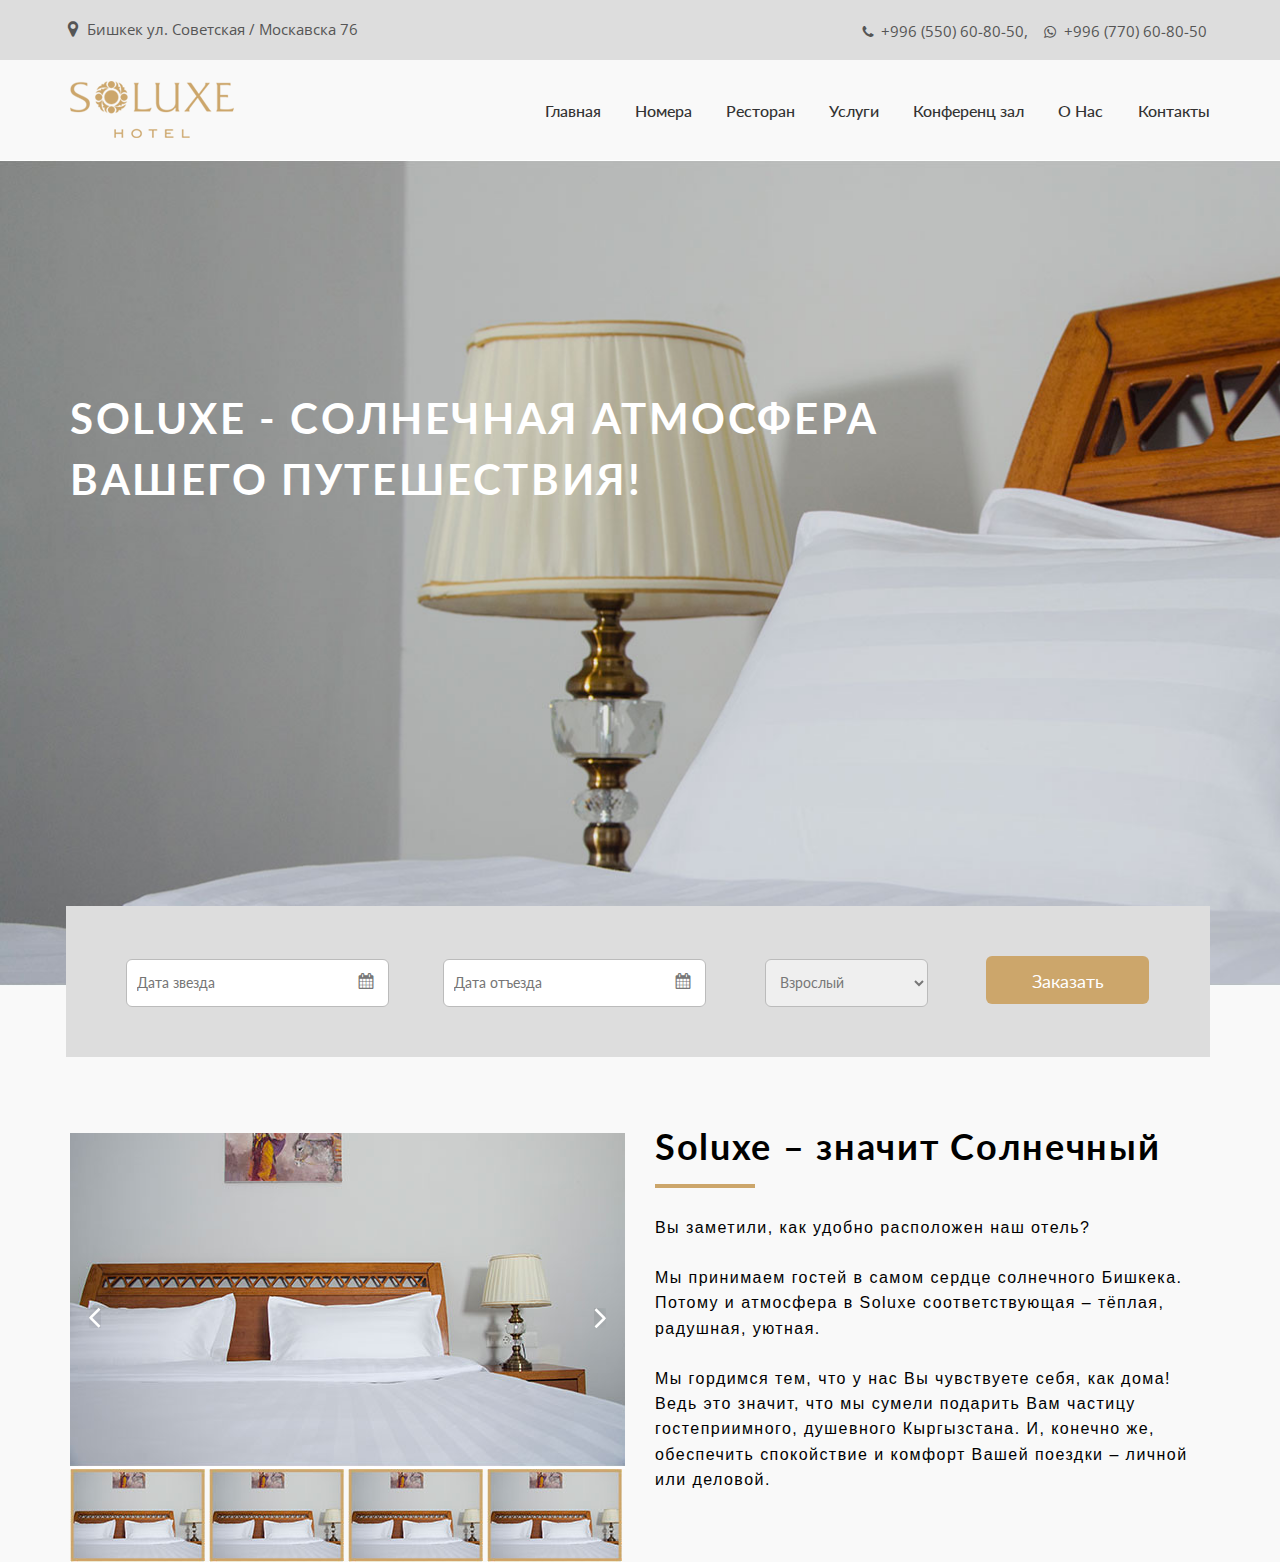
==== index.html @ 7430b67f "Soluxe middle" ====
<!DOCTYPE html>
<html lang="en">
<head>
	<meta charset="UTF-8">
	<meta name="viewport" content="width=device-width, initial-scale=1.0">
	<title>Soluxe</title>
	<link rel="stylesheet" href="fonts/icons/icons.css">
	<link href="https://fonts.googleapis.com/css?family=Droid+Serif|Lato:400,700|Open+Sans&amp;subset=cyrillic,cyrillic-ext" rel="stylesheet">
	<link rel="stylesheet" href="vendor/slick/slick.css">
	<link rel="stylesheet" href="css/main.css">
</head>
<body>

	<div class="first-header">
		<div class="container clearfix">
			<span class="map">Бишкек ул. Советская / Москавска 76</span>
			<span class="call">+996 (770) 60-80-50</span>
			<span class="whats"> +996 (550) 60-80-50,</span>
		</div>
	</div>
	<div class="main-header">
		<div class="container clearfix">
			<a href="#" class="logo"><img width="164" height="57" src="img/logo.png" alt=""></a>
			<div class="hambur" id="hambur"><span class="hambur__line"></span></div>
			<nav class="menu">
				<ul class="menu__nav">
					<li class="menu__point">
						<a href="#" class="menu__link">Главная</a>
					</li>
					<li class="menu__point">
						<a href="#" class="menu__link">Номера</a>
					</li>
					<li class="menu__point">
						<a href="#" class="menu__link">Ресторан</a>
					</li>
					<li class="menu__point">
						<a href="#" class="menu__link">Услуги</a>
					</li>
					<li class="menu__point">
						<a href="#" class="menu__link">Конференц зал</a>
					</li>
					<li class="menu__point">
						<a href="#" class="menu__link">О Нас</a>
					</li>
					<li class="menu__point">
						<a href="#" class="menu__link">Контакты</a>
					</li>
				</ul>
			</nav>
		</div>
	</div>
	<div class="promo-block">
		<div class="container">		
			<h3 class="promo__title">SOLUXE - cолнечная атмосфера <br>
				Вашего путешествия!</h3>
		</div>
	</div>
	<div class="container">

		<div class="forms-block">
			<form action="">
				<div class="form-row">
					<input type="data" placeholder="Дата звезда">
				</div>
				<div class="form-row">
					<input type="data" placeholder="Дата отъезда">
				</div>

					<select id="">
						<option>Взрослый</option>
						<option>Детский</option>
					</select>
					<button>Заказать</button>
			</form>
		</div>

		<div class="soluxe">
			<div class="soluxe-slide">
				<div class="slider-for">
					<div class="slider-for__item"><img src="upload/slider-photo.jpg" width="555" height="336" alt=""></div>
					<div class="slider-for__item"><img src="upload/slider-photo.jpg" width="555" height="336" alt=""></div>
					<div class="slider-for__item"><img src="upload/slider-photo.jpg" width="555" height="336" alt=""></div>
					<div class="slider-for__item"><img src="upload/slider-photo.jpg" width="555" height="336" alt=""></div>
				</div>
				<div class="slider-nav">
					<div class="slider-for__item item-nav"><img src="upload/slider-mini-photo.jpg" width="135" height="93" alt=""></div>
					<div class="slider-for__item item-nav"><img src="upload/slider-mini-photo.jpg" width="135" height="93" alt=""></div>
					<div class="slider-for__item item-nav"><img src="upload/slider-mini-photo.jpg" width="135" height="93" alt=""></div>
					<div class="slider-for__item item-nav"><img src="upload/slider-mini-photo.jpg" width="135" height="93" alt=""></div>
				</div>
			</div>
			<div class="soluxe-info">
				<h2 class="info-title">Soluxe – значит Солнечный</h2>
				<p class="info-txt">Вы заметили, как удобно расположен наш отель?</p>
				<p class="info-txt">Мы принимаем гостей в самом сердце солнечного Бишкека. Потому и атмосфера в Soluxe соответствующая – тёплая, радушная, уютная. </p>
				<p class="info-txt">Мы гордимся тем, что у нас Вы чувствуете себя, как дома! Ведь это значит, что мы сумели подарить Вам частицу гостеприимного, душевного Кыргызстана. И, конечно же, обеспечить спокойствие и комфорт Вашей поездки – личной или деловой.</p>
			</div>
		</div>
	</div>


<script src="vendor/jQuery/jquery.min.js"></script>
<script src="vendor/slick/slick.min.js"></script>
<script src="js/core.js"></script>


</body>
</html>
---- fonts/icons/icons.css ----
@charset "UTF-8";

@font-face {
  font-family: "untitled-font-2";
  src:url("untitled-font-2.eot");
  src:url("untitled-font-2.eot?#iefix") format("embedded-opentype"),
    url("untitled-font-2.woff") format("woff"),
    url("untitled-font-2.ttf") format("truetype"),
    url("untitled-font-2.svg#untitled-font-2") format("svg");
  font-weight: normal;
  font-style: normal;

}

[data-icon]:before {
  font-family: "untitled-font-2" !important;
  content: attr(data-icon);
  font-style: normal !important;
  font-weight: normal !important;
  font-variant: normal !important;
  text-transform: none !important;
  speak: none;
  line-height: 1;
  -webkit-font-smoothing: antialiased;
  -moz-osx-font-smoothing: grayscale;
}

[class^="icon-"]:before,
[class*=" icon-"]:before {
  font-family: "untitled-font-2" !important;
  font-style: normal !important;
  font-weight: normal !important;
  font-variant: normal !important;
  text-transform: none !important;
  speak: none;
  line-height: 1;
  -webkit-font-smoothing: antialiased;
  -moz-osx-font-smoothing: grayscale;
}

.icon-whatsapp:before {
  content: "\61";
}
.icon-phone:before {
  content: "\62";
}
.icon-calendar:before {
  content: "\63";
}
.icon-map-marker:before {
  content: "\64";
}
.icon-tripadvisor:before {
  content: "\65";
}
.icon-facebook:before {
  content: "\66";
}
.icon-twitter:before {
  content: "\67";
}
.icon-instagram:before {
  content: "\68";
}
---- css/main.css ----
html, body, div, span, object, iframe, img, strong, b, u, i, table, tbody, tfoot, thead, td, th, tr form, label, legend, header, footer, article, section, aside { margin: 0; padding: 0; border: 0; vertical-align: baseline; background: transparent; }

article, aside, details, figcaption, figure, footer, header, hgroup, menu, nav, section { display: block; }

input:focus, select:focus, textarea:focus, button:focus { outline: none; }

html, body { width: 100%; height: 100%; }

.clear { clear: both; font-size: 0; }

.clearfix::after { clear: both; content: ""; display: table; }

button { cursor: pointer; }

input[type="button"], input[type="submit"] { cursor: pointer; }

table { border-collapse: collapse; border-spacing: 0; }

input, select, textarea, button { font-family: arial, helvetica, sans-serif; font-weight: 400; color: #000; }

* { -webkit-box-sizing: border-box; box-sizing: border-box; }

body { font-family: 'Lato', sans-serif; color: #000; background: #f9f9f9; font-size: 14px; line-height: 1.3; min-width: 320px; }

.container { min-width: 320px; max-width: 1170px; -webkit-box-sizing: border-box; box-sizing: border-box; padding: 0 15px; margin: 0 auto; }

@media screen and (max-width: 1050px) { .container { padding: 0 5px; } }

.first-header { background: #ddd; color: #555; }

.first-header span { display: inline-block; position: relative; margin: 0; }

@media screen and (max-width: 650px) { .first-header span { width: 100%; text-align: center !important; float: none; padding: 8px 0 !important; } }

.first-header .map { margin: 0; padding: 20px 0 20px 17px; font-family: 'Open Sans', sans-serif; text-align: left; font-size: 15px; }

.first-header .map::after { content: "\64"; font-family: "untitled-font-2"; position: absolute; top: 18px; left: -6px; font-size: 18px; }

@media screen and (max-width: 650px) { .first-header .map::after { top: 5px; left: 20%; } }

@media screen and (max-width: 450px) { .first-header .map::after { left: 0%; } }

.first-header .call { float: right; font-family: 'Open Sans', sans-serif; font-size: 15px; padding: 22px 3px 17px 0; }

.first-header .call::after { content: "\61"; font-family: "untitled-font-2"; position: absolute; top: 23px; left: -21px; font-size: 14px; }

@media screen and (max-width: 650px) { .first-header .call::after { top: 8px; left: 34%; } }

@media screen and (max-width: 450px) { .first-header .call::after { left: 22%; } }

.first-header .whats { float: right; font-family: 'Open Sans', sans-serif; font-size: 15px; padding: 22px 36px 17px 0px; }

.first-header .whats::after { content: "\62"; font-family: "untitled-font-2"; position: absolute; top: 23px; left: -20px; font-size: 14px; }

@media screen and (max-width: 650px) { .first-header .whats::after { top: 8px; left: 34%; } }

@media screen and (max-width: 450px) { .first-header .whats::after { left: 22%; } }

.logo { padding: 21px 0 18px; display: inline-block; }

.hambur { width: 35px; height: 35px; cursor: pointer; float: right; display: none; border: 2px solid #cca66b; margin: 33px; text-align: center; line-height: 25px; -webkit-border-radius: 3px; border-radius: 3px; }

@media screen and (max-width: 860px) { .hambur { display: block; } }

.hambur__line { background: #cca66b; display: inline-block; height: 2px; width: 25px; position: relative; }

.hambur__line::after, .hambur__line::before { content: ""; width: 100%; left: 0; background: #cca66b; height: 2px; position: absolute; }

.hambur__line::after { top: -6px; }

.hambur__line::before { top: 6px; }

.menu { float: right; }

@media screen and (max-width: 860px) { .menu { display: none; text-align: center; } }

.menu__nav { padding: 0; margin: 0; list-style: none; }

@media screen and (max-width: 860px) { .menu__nav { text-align: center; } }

.menu__point { display: inline-block; padding: 41px 16px 35px 14px; }

@media screen and (max-width: 860px) { .menu__point { padding: 12px 10px; } }

.menu__point:last-child { padding: 41px 0 35px 15px; }

@media screen and (max-width: 860px) { .menu__point:last-child { padding: 12px 10px; } }

.menu__link { text-decoration: none; font-size: 16px; display: inline-block; font-weight: 500; color: #333; padding-bottom: 1px; border-bottom: 2px solid transparent; -webkit-transition: all  .3s ease-in; -o-transition: all  .3s ease-in; transition: all  .3s ease-in; }

@media screen and (max-width: 650px) { .menu__link { font-size: 12px; } }

.menu__link:hover { color: #cca66b; border-bottom: 2px solid #cca66b; }

.promo-block { background: url("../upload/promo-bc.jpg") 0 0 no-repeat; -webkit-background-size: cover; background-size: cover; }

.promo__title { text-align: left; font-size: 42px; color: #FFF; font-weight: 700; font-family: 'Lato', sans-serif; text-transform: uppercase; margin: 0; padding: 228px 0 476px; letter-spacing: 2.6px; line-height: 1.46; }

@media screen and (max-width: 860px) { .promo__title { padding: 100px 0 200px; font-size: 36px; } }

@media screen and (max-width: 650px) { .promo__title { padding: 50px 0 100px; font-size: 24px; } }

.forms-block { background: #ddd; -webkit-box-sizing: border-box; box-sizing: border-box; padding: 35px; margin: -80px 0 0 -4px; }

@media screen and (max-width: 650px) { .forms-block { text-align: center; padding: 15px; margin: 10px 0 0 0; } }

.forms-block input { width: 263px; height: 48px; border: 1px solid #bbb; -webkit-border-radius: 6px; border-radius: 6px; margin: 15px 25px; -webkit-box-sizing: border-box; box-sizing: border-box; padding: 5px 10px; font-family: 'Lato', sans-serif; font-size: 14px; }

.forms-block select { width: 163px; height: 48px; color: #777; -webkit-border-radius: 6px; border-radius: 6px; border: 1px solid #bbb; font-family: 'Lato', sans-serif; font-size: 14px; margin: 15px 34px 15px 30px; -webkit-box-sizing: border-box; box-sizing: border-box; padding: 5px 10px; }

@media screen and (max-width: 650px) { .forms-block select { width: 261px; } }

.forms-block button { font-size: 18px; font-family: 'Lato', sans-serif; color: #FFF; background: #cca66b; display: inline-block; width: 163px; height: 48px; line-height: 48px; text-align: center; border: none; margin: 15px 20px; -webkit-border-radius: 6px; border-radius: 6px; }

@media screen and (max-width: 650px) { .forms-block button { display: inline-block; width: 263px; } }

.forms-block .form-row { display: inline-block; position: relative; }

.forms-block .form-row::after { content: "\63"; position: absolute; top: 35%; right: 40px; font-family: "untitled-font-2"; font-size: 16px; color: #777; }

.soluxe { display: -webkit-box; display: -webkit-flex; display: -ms-flexbox; display: flex; -webkit-justify-content: space-between; -webkit-box-pack: justify; -ms-flex-pack: justify; justify-content: space-between; -webkit-flex-wrap: wrap; -ms-flex-wrap: wrap; flex-wrap: wrap; margin: 76px 0 0 0; }

@media screen and (max-width: 1050px) { .soluxe { -webkit-justify-content: space-around; -ms-flex-pack: distribute; justify-content: space-around; } }

.soluxe-slide { width: 555px; }

@media screen and (max-width: 650px) { .soluxe-slide { width: 100%; } }

.soluxe-info { width: 555px; }

@media screen and (max-width: 650px) { .soluxe-info { width: 100%; } }

@media screen and (max-width: 1050px) { .soluxe-info { margin: 25px 0 0; } }

.soluxe-info .info-title { margin: 0; font-family: 'Lato', sans-serif; font-size: 36px; line-height: 27px; position: relative; letter-spacing: 1.7px; margin: 0 0 55px; }

.soluxe-info .info-title::after { content: ""; position: absolute; width: 100px; height: 4px; background: #cca66b; bottom: -28px; left: 0; }

.soluxe-info .info-txt { font-family: 'Opan Sans', sans-serif; font-size: 16px; margin: 25px 0 25px; line-height: 1.58; letter-spacing: 1.45px; }

.item-nav { margin: 0 2px; }

.slick-slide { outline: none; position: relative; }

.slick-arrow { position: absolute; width: 50px; height: 50%; font-size: 0; background: transparent; border: none; z-index: 100; top: 30%; }

.slick-arrow::after { content: ""; width: 100%; height: 100%; position: absolute; z-index: 101; left: 0; top: 0; }

.slick-prev::after { background: url("../img/arrow.png") 50% 50% no-repeat; }

.slick-next::after { background: url("../img/arrow.png") 50% 50% no-repeat; -webkit-transform: rotate(180deg); -ms-transform: rotate(180deg); transform: rotate(180deg); }

.slick-next { right: 0px; }

.slick-prev { left: 0px; }
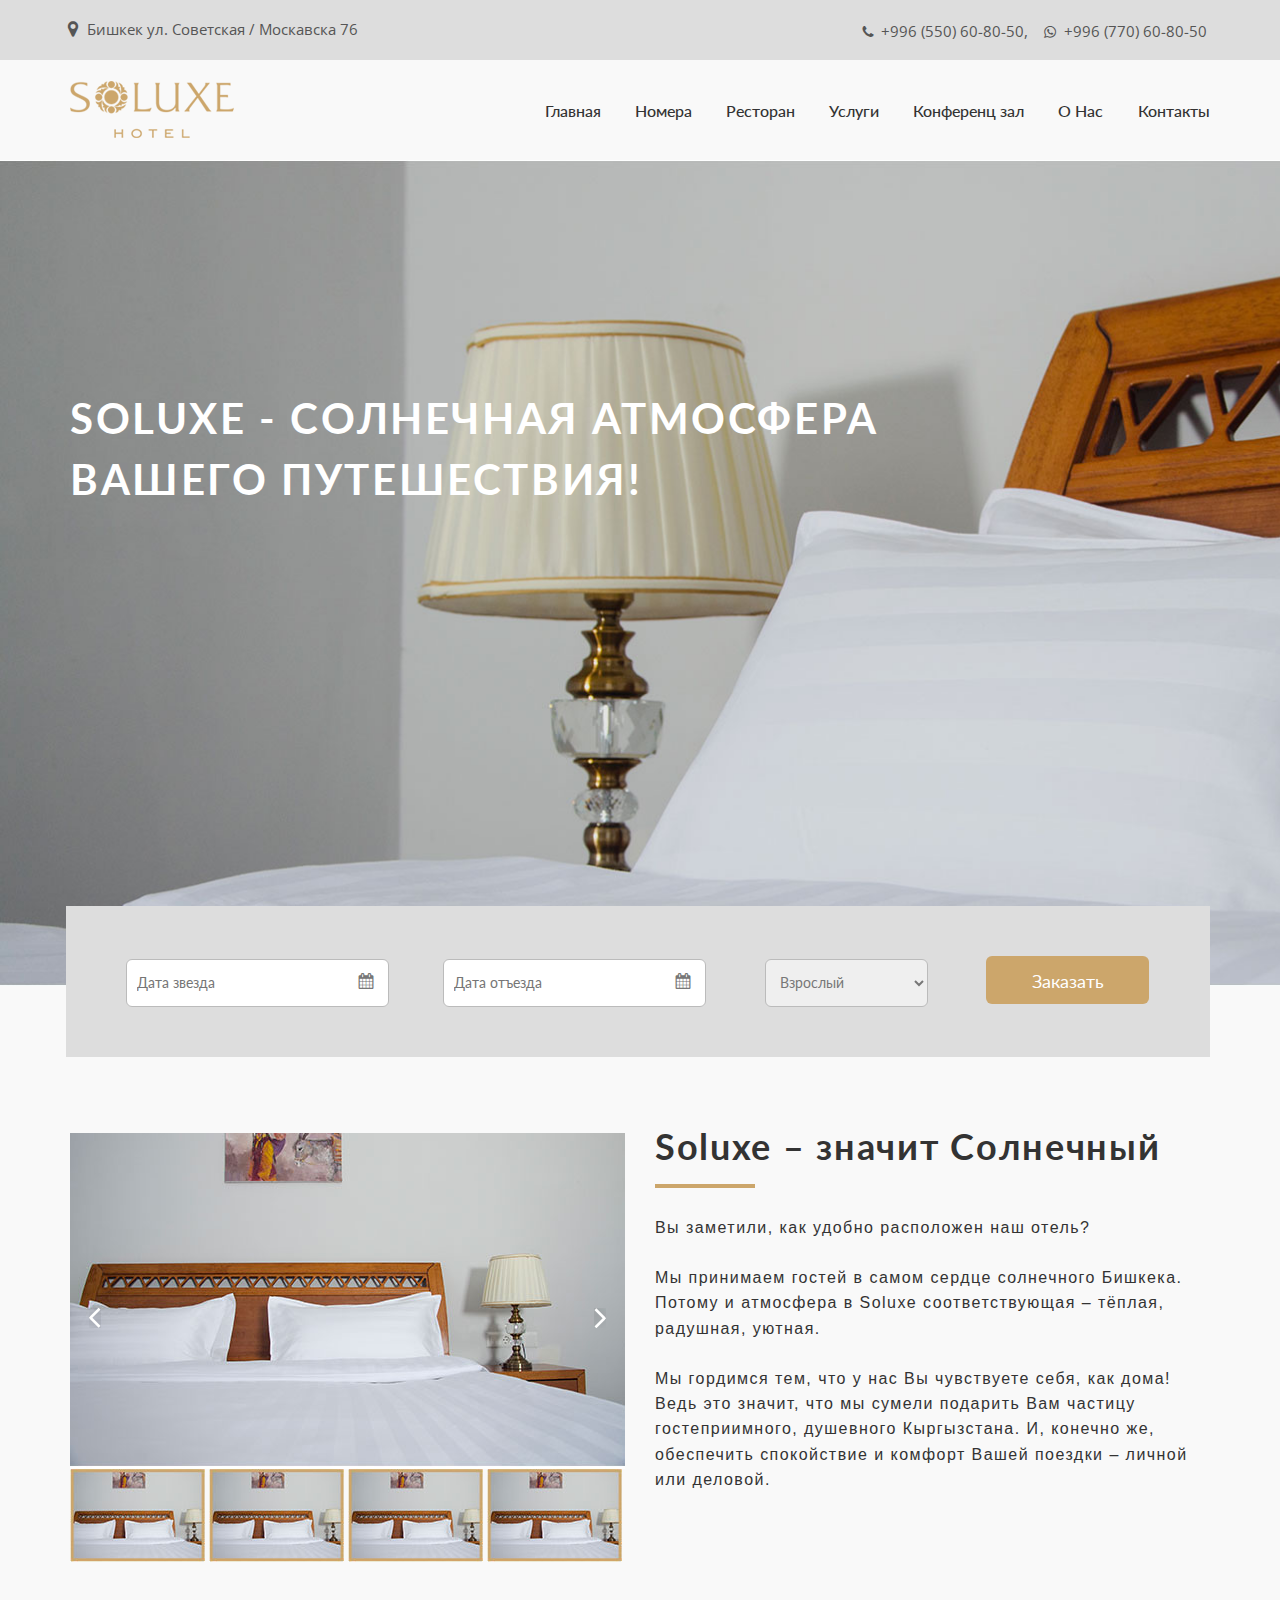
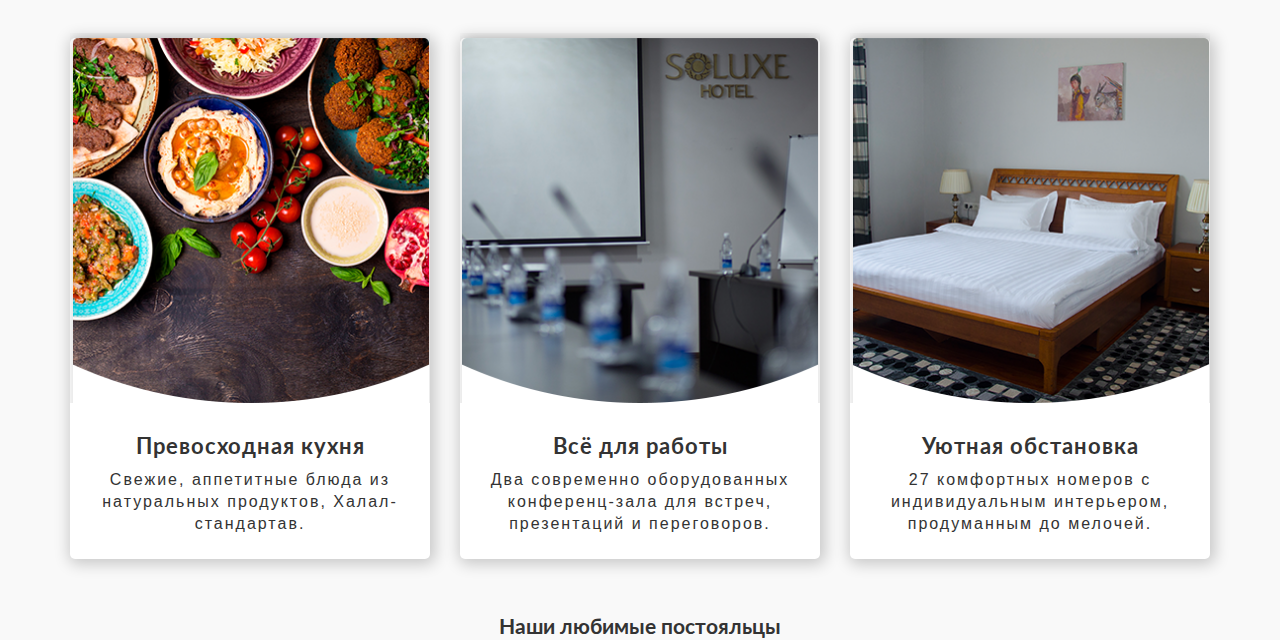
==== commit 09f7fc62: "Second commit" ====
--- a/index.html
+++ b/index.html
@@ -96,6 +96,34 @@
 				<p class="info-txt">Мы гордимся тем, что у нас Вы чувствуете себя, как дома! Ведь это значит, что мы сумели подарить Вам частицу гостеприимного, душевного Кыргызстана. И, конечно же, обеспечить спокойствие и комфорт Вашей поездки – личной или деловой.</p>
 			</div>
 		</div>
+
+		<div class="service">
+			<div class="service__item">
+				<img src="upload/service-1-photo.png" width="360" height="370" alt="">
+				<h4 class="service__title">Превосходная кухня</h4>
+				<p class="service__txt">Свежие, аппетитные блюда из 
+					натуральных продуктов, 
+					Халал-стандартав.</p>
+			</div>
+			<div class="service__item">
+				<img src="upload/service-2-photo.png" width="360" height="370" alt="">
+				<h4 class="service__title">Всё для работы</h4>
+				<p class="service__txt">Два современно оборудованных 
+					конференц-зала для встреч, 
+					презентаций и переговоров.</p>
+			</div>
+			<div class="service__item">
+				<img src="upload/service-3-photo.png" width="360" height="370" alt="">
+				<h4 class="service__title">Уютная обстановка</h4>
+				<p class="service__txt">27 комфортных номеров с 
+					индивидуальным интерьером, 
+					продуманным до мелочей.</p>
+			</div>
+		</div>
+
+		<div class="slider-block">
+			<h2 class="slider-title">Наши любимые постояльцы</h2>
+		</div>
 	</div>
 
 
--- a/css/main.css
+++ b/css/main.css
@@ -20,11 +20,11 @@
 
 * { -webkit-box-sizing: border-box; box-sizing: border-box; }
 
-body { font-family: 'Lato', sans-serif; color: #000; background: #f9f9f9; font-size: 14px; line-height: 1.3; min-width: 320px; }
+body { font-family: 'Lato', sans-serif; color: #333; background: #f9f9f9; font-size: 14px; line-height: 1.3; min-width: 320px; }
 
 .container { min-width: 320px; max-width: 1170px; -webkit-box-sizing: border-box; box-sizing: border-box; padding: 0 15px; margin: 0 auto; }
 
-@media screen and (max-width: 1050px) { .container { padding: 0 5px; } }
+@media screen and (max-width: 1150px) { .container { padding: 0 5px; } }
 
 .first-header { background: #ddd; color: #555; }
 
@@ -120,7 +120,7 @@
 
 .soluxe { display: -webkit-box; display: -webkit-flex; display: -ms-flexbox; display: flex; -webkit-justify-content: space-between; -webkit-box-pack: justify; -ms-flex-pack: justify; justify-content: space-between; -webkit-flex-wrap: wrap; -ms-flex-wrap: wrap; flex-wrap: wrap; margin: 76px 0 0 0; }
 
-@media screen and (max-width: 1050px) { .soluxe { -webkit-justify-content: space-around; -ms-flex-pack: distribute; justify-content: space-around; } }
+@media screen and (max-width: 1150px) { .soluxe { -webkit-justify-content: space-around; -ms-flex-pack: distribute; justify-content: space-around; } }
 
 .soluxe-slide { width: 555px; }
 
@@ -130,13 +130,17 @@
 
 @media screen and (max-width: 650px) { .soluxe-info { width: 100%; } }
 
-@media screen and (max-width: 1050px) { .soluxe-info { margin: 25px 0 0; } }
+@media screen and (max-width: 1150px) { .soluxe-info { margin: 25px 0 0; } }
 
 .soluxe-info .info-title { margin: 0; font-family: 'Lato', sans-serif; font-size: 36px; line-height: 27px; position: relative; letter-spacing: 1.7px; margin: 0 0 55px; }
 
 .soluxe-info .info-title::after { content: ""; position: absolute; width: 100px; height: 4px; background: #cca66b; bottom: -28px; left: 0; }
 
 .soluxe-info .info-txt { font-family: 'Opan Sans', sans-serif; font-size: 16px; margin: 25px 0 25px; line-height: 1.58; letter-spacing: 1.45px; }
+
+@media screen and (max-width: 860px) { .soluxe-info .info-txt { font-size: 14px; } }
+
+@media screen and (max-width: 650px) { .soluxe-info .info-txt { font-size: 12px; margin: 10px 0; } }
 
 .item-nav { margin: 0 2px; }
 
@@ -153,3 +157,17 @@
 .slick-next { right: 0px; }
 
 .slick-prev { left: 0px; }
+
+.service { margin: 40px 0 0; display: -webkit-box; display: -webkit-flex; display: -ms-flexbox; display: flex; -webkit-justify-content: space-between; -webkit-box-pack: justify; -ms-flex-pack: justify; justify-content: space-between; -webkit-flex-wrap: wrap; -ms-flex-wrap: wrap; flex-wrap: wrap; }
+
+@media screen and (max-width: 1150px) { .service { -webkit-justify-content: space-around; -ms-flex-pack: distribute; justify-content: space-around; } }
+
+.service__item { margin: 36px 0; max-width: 360px; min-width: 270px; background: #FFF; text-align: center; -webkit-box-shadow: 2px 2px 15px 3px rgba(0, 0, 0, 0.2); box-shadow: 2px 2px 15px 3px rgba(0, 0, 0, 0.2); -webkit-border-radius: 5px; border-radius: 5px; }
+
+.service__item img { display: block; width: 100%; margin: -5px 0 0 0; padding: 0; }
+
+.service__title { font-family: 'Lato', sans-serif; font-size: 22px; line-height: 1; letter-spacing: 1px; margin: 0; padding: 32px 0 0px; }
+
+.service__txt { font-family: 'Opan Sans', sans-serif; line-height: 22px; margin: 0; padding: 12px 0 24px; letter-spacing: 2px; font-size: 16px; }
+
+.slider-block { text-align: center; }
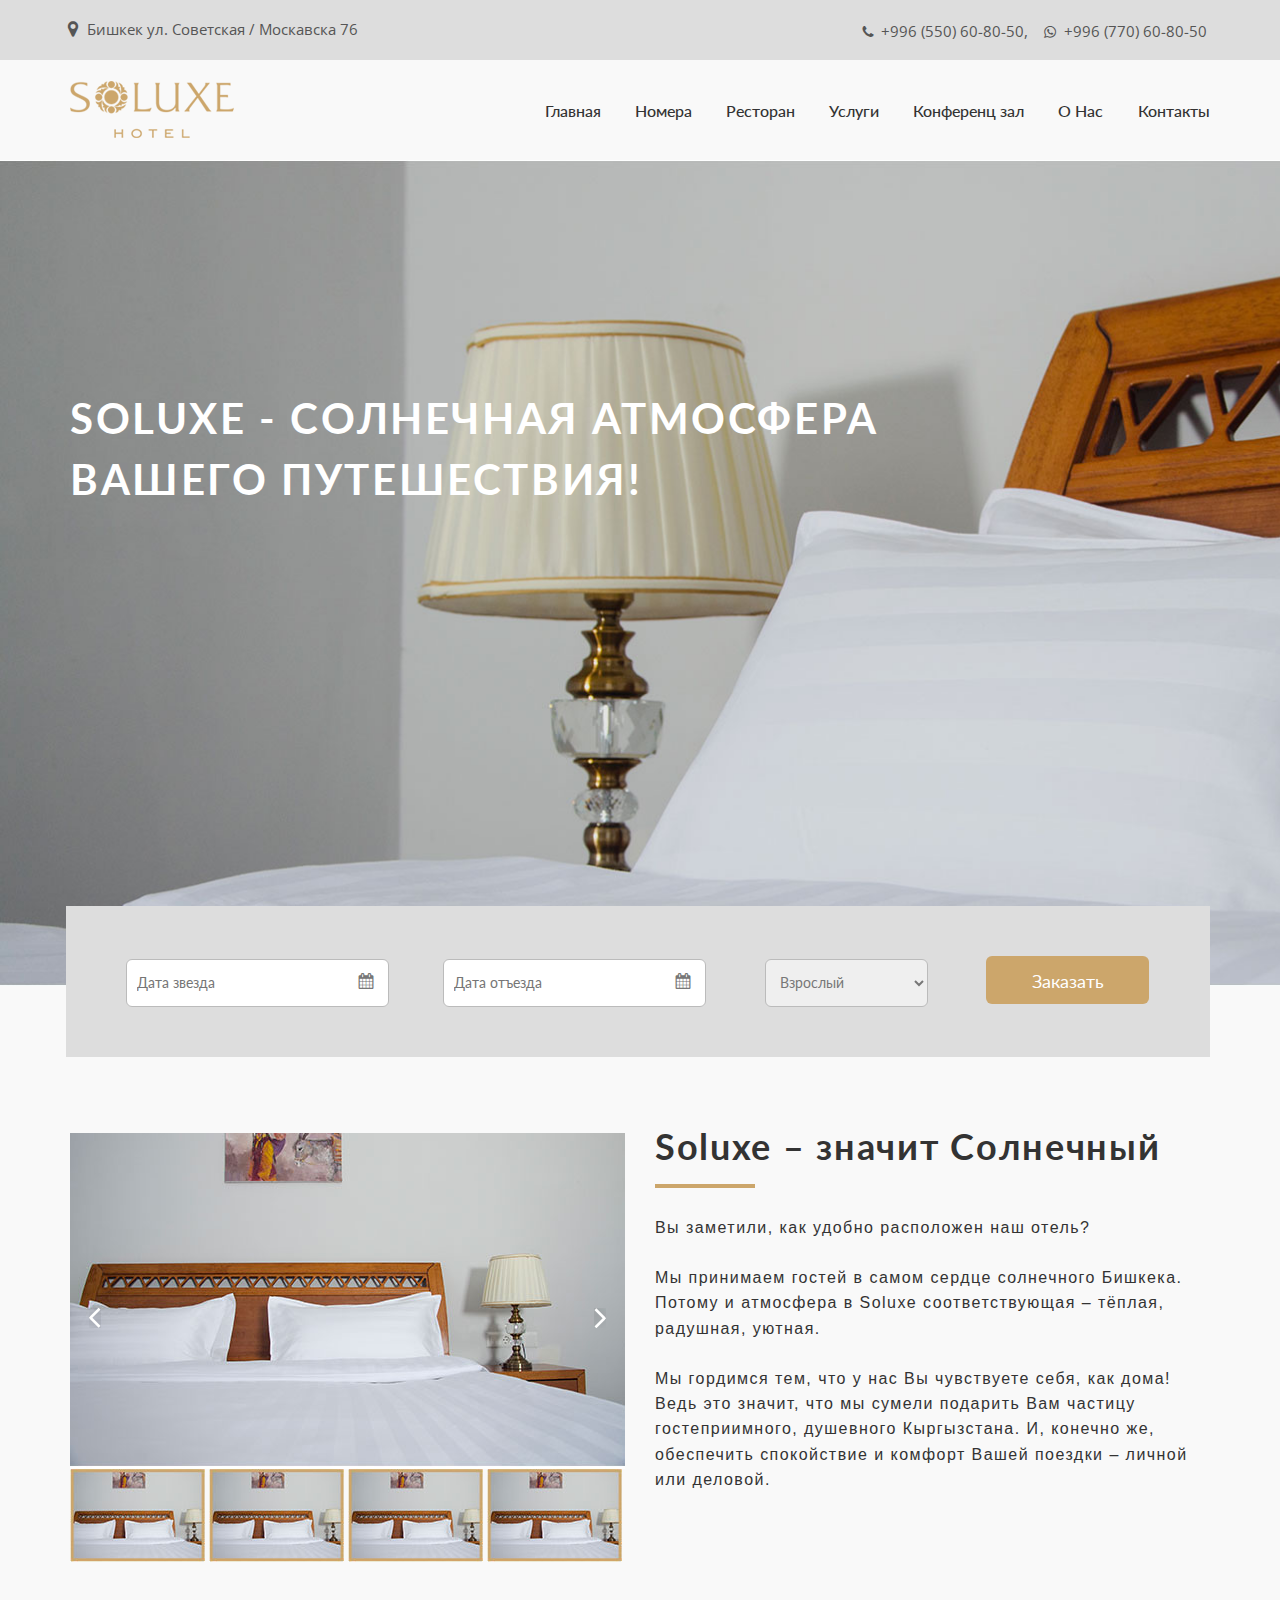
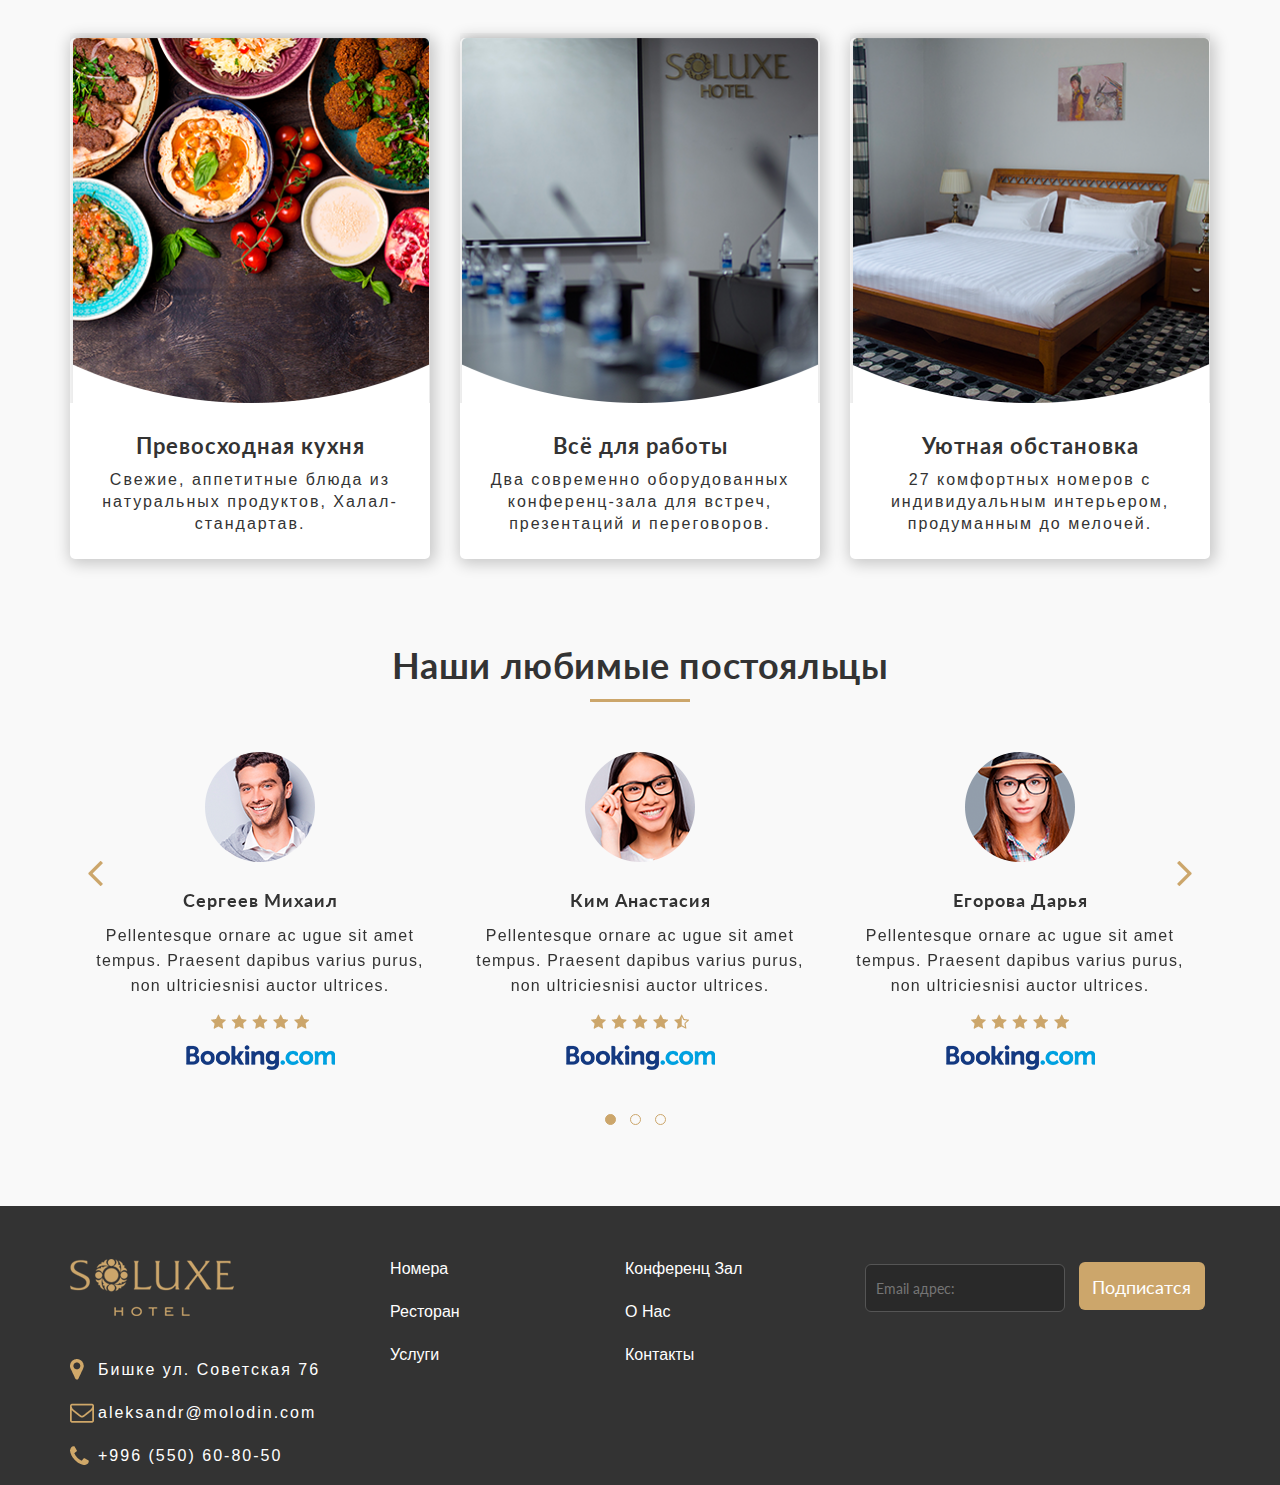
==== commit 4898f901: "The End" ====
--- a/index.html
+++ b/index.html
@@ -123,8 +123,108 @@
 
 		<div class="slider-block">
 			<h2 class="slider-title">Наши любимые постояльцы</h2>
-		</div>
-	</div>
+			<div class="slide">
+				<div class="slide-item">
+					<img src="upload/slick-1-photo.png" width="110" height="110" alt="">
+					<h4 class="slide-title">Сергеев Михаил</h4>
+					<p class="slide-info">Pellentesque ornare ac ugue sit amet  tempus. Praesent dapibus varius purus, non ultriciesnisi auctor ultrices.</p>
+					<img src="img/stars-icon.png" width="98" height="15" alt="">
+					<img src="img/booking-icon.png" width="149" height="25" alt="">
+				</div>
+				<div class="slide-item">
+					<img src="upload/slick-2-photo.png" width="110" height="110" alt="">
+					<h4 class="slide-title">Ким Анастасия</h4>
+					<p class="slide-info">Pellentesque ornare ac ugue sit amet  tempus. Praesent dapibus varius purus, non ultriciesnisi auctor ultrices.</p>
+					<img src="img/stars2-icon.png" width="98" height="15" alt="">
+					<img src="img/booking-icon.png" width="149" height="25" alt="">
+				</div>
+				<div class="slide-item">
+					<img src="upload/slick-3-photo.png" width="110" height="110" alt="">
+					<h4 class="slide-title">Егорова Дарья</h4>
+					<p class="slide-info">Pellentesque ornare ac ugue sit amet  tempus. Praesent dapibus varius purus, non ultriciesnisi auctor ultrices.</p>
+					<img src="img/stars-icon.png" width="98" height="15" alt="">
+					<img src="img/booking-icon.png" width="149" height="25" alt="">
+				</div>
+				<div class="slide-item">
+					<img src="upload/slick-1-photo.png" width="110" height="110" alt="">
+					<h4 class="slide-title">Сергеев Михаил</h4>
+					<p class="slide-info">Pellentesque ornare ac ugue sit amet  tempus. Praesent dapibus varius purus, non ultriciesnisi auctor ultrices.</p>
+					<img src="img/stars-icon.png" width="98" height="15" alt="">
+					<img src="img/booking-icon.png" width="149" height="25" alt="">
+				</div>
+				<div class="slide-item">
+					<img src="upload/slick-2-photo.png" width="110" height="110" alt="">
+					<h4 class="slide-title">Ким Анастасия</h4>
+					<p class="slide-info">Pellentesque ornare ac ugue sit amet  tempus. Praesent dapibus varius purus, non ultriciesnisi auctor ultrices.</p>
+					<img src="img/stars2-icon.png" width="98" height="15" alt="">
+					<img src="img/booking-icon.png" width="149" height="25" alt="">
+				</div>
+				<div class="slide-item">
+					<img src="upload/slick-3-photo.png" width="110" height="110" alt="">
+					<h4 class="slide-title">Егорова Дарья</h4>
+					<p class="slide-info">Pellentesque ornare ac ugue sit amet  tempus. Praesent dapibus varius purus, non ultriciesnisi auctor ultrices.</p>
+					<img src="img/stars-icon.png" width="98" height="15" alt="">
+					<img src="img/booking-icon.png" width="149" height="25" alt="">
+				</div>
+				<div class="slide-item">
+					<img src="upload/slick-1-photo.png" width="110" height="110" alt="">
+					<h4 class="slide-title">Сергеев Михаил</h4>
+					<p class="slide-info">Pellentesque ornare ac ugue sit amet  tempus. Praesent dapibus varius purus, non ultriciesnisi auctor ultrices.</p>
+					<img src="img/stars-icon.png" width="98" height="15" alt="">
+					<img src="img/booking-icon.png" width="149" height="25" alt="">
+				</div>
+				<div class="slide-item">
+					<img src="upload/slick-2-photo.png" width="110" height="110" alt="">
+					<h4 class="slide-title">Ким Анастасия</h4>
+					<p class="slide-info">Pellentesque ornare ac ugue sit amet  tempus. Praesent dapibus varius purus, non ultriciesnisi auctor ultrices.</p>
+					<img src="img/stars2-icon.png" width="98" height="15" alt="">
+					<img src="img/booking-icon.png" width="149" height="25" alt="">
+				</div>
+				<div class="slide-item">
+					<img src="upload/slick-3-photo.png" width="110" height="110" alt="">
+					<h4 class="slide-title">Егорова Дарья</h4>
+					<p class="slide-info">Pellentesque ornare ac ugue sit amet  tempus. Praesent dapibus varius purus, non ultriciesnisi auctor ultrices.</p>
+					<img src="img/stars-icon.png" width="98" height="15" alt="">
+					<img src="img/booking-icon.png" width="149" height="25" alt="">
+				</div>
+			</div>
+		</div>
+	</div>
+
+
+	<footer>
+		<div class="container">
+			<div class="main-footer">
+				<div class="logo-block">
+					<a href="#" class="logo"><img src="img/logo.png" width="164" height="57" alt=""></a>
+					<p class="footer-item map">Бишке ул. Советская 76</p>
+					<p class="footer-item mes">aleksandr@molodin.com</p>
+					<p class="footer-item phone">+996 (550) 60-80-50</p>
+				</div>
+				<div class="menu">
+					<ul>
+						<li><a href="#">Номера</a></li>
+						<li><a href="#">Ресторан</a></li>
+						<li><a href="#">Услуги</a></li>
+					</ul>
+				</div>
+				<div class="menu">
+					<ul>
+						<li><a href="#">Конференц Зал</a></li>
+						<li><a href="#">О Нас</a></li>
+						<li><a href="#">Контакты</a></li>
+					</ul>
+				</div>
+				<div class="link">
+						<form action="">
+							<input type="email" placeholder="Email адрес:">
+							<button>Подписатся</button>
+						</form>
+				</div>
+			</div>
+		</div>
+	</footer>
+
 
 
 <script src="vendor/jQuery/jquery.min.js"></script>
--- a/css/main.css
+++ b/css/main.css
@@ -24,7 +24,7 @@
 
 .container { min-width: 320px; max-width: 1170px; -webkit-box-sizing: border-box; box-sizing: border-box; padding: 0 15px; margin: 0 auto; }
 
-@media screen and (max-width: 1150px) { .container { padding: 0 5px; } }
+@media screen and (max-width: 860px) { .container { padding: 0; } }
 
 .first-header { background: #ddd; color: #555; }
 
@@ -122,6 +122,8 @@
 
 @media screen and (max-width: 1150px) { .soluxe { -webkit-justify-content: space-around; -ms-flex-pack: distribute; justify-content: space-around; } }
 
+.soluxe img { display: block; }
+
 .soluxe-slide { width: 555px; }
 
 @media screen and (max-width: 650px) { .soluxe-slide { width: 100%; } }
@@ -171,3 +173,77 @@
 .service__txt { font-family: 'Opan Sans', sans-serif; line-height: 22px; margin: 0; padding: 12px 0 24px; letter-spacing: 2px; font-size: 16px; }
 
 .slider-block { text-align: center; }
+
+.slider-block .slider-title { font-size: 36px; font-family: 'Lato', sans-serif; line-height: 27px; margin: 0; padding: 57px 0  57px; letter-spacing: 0.6px; position: relative; }
+
+.slider-block .slider-title::after { content: ""; position: absolute; width: 100px; height: 3px; background: #cca66b; bottom: 34px; left: 50%; margin: 0 0 0 -50px; }
+
+.slide-item { text-align: center; width: 360px; margin: 0 10px; }
+
+@media screen and (max-width: 650px) { .slide-item { margin: 0; } }
+
+.slide-item img { display: block; margin: 16px auto; }
+
+.slide-item .slide-title { font-family: 'Lato', sans-serif; font-size: 18px; line-height: 25px; font-weight: 700; letter-spacing: 1px; margin: 0; padding: 10px 0 0 0; }
+
+.slide-item .slide-info { font-family: 'Opan Sans', sans-serif; font-size: 16px; line-height: 25px; margin: 0; padding: 10px 0 0 0; letter-spacing: 1.2px; }
+
+.slide .slick-slide { outline: none; position: relative; }
+
+.slide .slick-arrow { position: absolute; width: 50px; height: 50%; font-size: 0; background: transparent; border: none; z-index: 100; top: 50px; }
+
+.slide .slick-arrow::after { content: ""; width: 100%; height: 100%; position: absolute; z-index: 101; left: 0; top: 0; }
+
+.slide .slick-prev::after { background: url("../img/arrow1.png") 50% 50% no-repeat; }
+
+.slide .slick-next::after { background: url("../img/arrow1.png") 50% 50% no-repeat; -webkit-transform: rotate(180deg); -ms-transform: rotate(180deg); transform: rotate(180deg); }
+
+.slide .slick-next { right: 0px; }
+
+.slide .slick-prev { left: 0px; }
+
+.slide .slick-dots { position: absolute; bottom: -39px; text-align: center; left: 50%; margin: 0 0 0 -7.2%; }
+
+@media screen and (max-width: 860px) { .slide .slick-dots { display: none; } }
+
+.slide .slick-dots li { margin: 0 7px; display: inline-block; }
+
+.slide .slick-dots .slick-active button { background: #cca66b; }
+
+.slide .slick-dots button { background: transparent; -webkit-border-radius: 50%; border-radius: 50%; width: 11px; height: 11px; border: 1px solid #cca66b; font-size: 0; padding: 0; margin: 0; }
+
+footer { margin: 120px 0 0 0; padding: 41px 0 0 0; -webkit-box-sizing: border-box; box-sizing: border-box; background: #333; }
+
+footer .main-footer { display: -webkit-box; display: -webkit-flex; display: -ms-flexbox; display: flex; -webkit-justify-content: space-between; -webkit-box-pack: justify; -ms-flex-pack: justify; justify-content: space-between; -webkit-flex-wrap: wrap; -ms-flex-wrap: wrap; flex-wrap: wrap; color: #FFF; }
+
+@media screen and (max-width: 860px) { footer .main-footer { -webkit-justify-content: space-around; -ms-flex-pack: distribute; justify-content: space-around; } }
+
+footer .main-footer .logo-block { max-width: 360px; }
+
+footer .main-footer .logo-block .logo { padding: 12px 0 20px 0; }
+
+footer .main-footer .logo-block .footer-item { padding: 0 0 0 28px; font-family: 'Opan Sans', sans-serif; font-size: 16px; line-height: 27px; letter-spacing: 2px; font-weight: 400; }
+
+footer .main-footer .logo-block .map { background: url("../img/map-icon.png") 0 50% no-repeat; }
+
+footer .main-footer .logo-block .mes { background: url("../img/masseg-icon.png") 0 50% no-repeat; }
+
+footer .main-footer .logo-block .phone { background: url("../img/call-icon.png") 0 50% no-repeat; }
+
+footer .main-footer .menu { width: 165px; }
+
+footer .main-footer .menu ul { margin: 0; padding: 0; list-style: none; }
+
+footer .main-footer .menu ul a { color: #FFF; text-decoration: none; display: inline-block; padding: 11px 0; font-family: "Opan Sans", sans-serif; font-size: 16px; line-height: 21px; -webkit-transition: all 0.3s; -o-transition: all 0.3s; transition: all 0.3s; }
+
+footer .main-footer .menu ul a:hover { color: #cca66b; }
+
+footer .main-footer .link { max-width: 360px; min-width: 270px; }
+
+footer .main-footer .link button { font-size: 18px; font-family: 'Lato', sans-serif; color: #FFF; background: #cca66b; display: inline-block; width: 126px; height: 48px; line-height: 48px; text-align: center; border: none; margin: 15px 5px; -webkit-border-radius: 6px; border-radius: 6px; }
+
+@media screen and (max-width: 650px) { footer .main-footer .link button { display: inline-block; width: 100%; } }
+
+footer .main-footer .link input { width: 200px; height: 48px; background: #292929; border: 1px solid #555; -webkit-border-radius: 6px; border-radius: 6px; color: #fff; margin: 15px 5px; -webkit-box-sizing: border-box; box-sizing: border-box; padding: 5px 10px; font-family: 'Lato', sans-serif; font-size: 14px; }
+
+@media screen and (max-width: 650px) { footer .main-footer .link input { width: 100%; } }
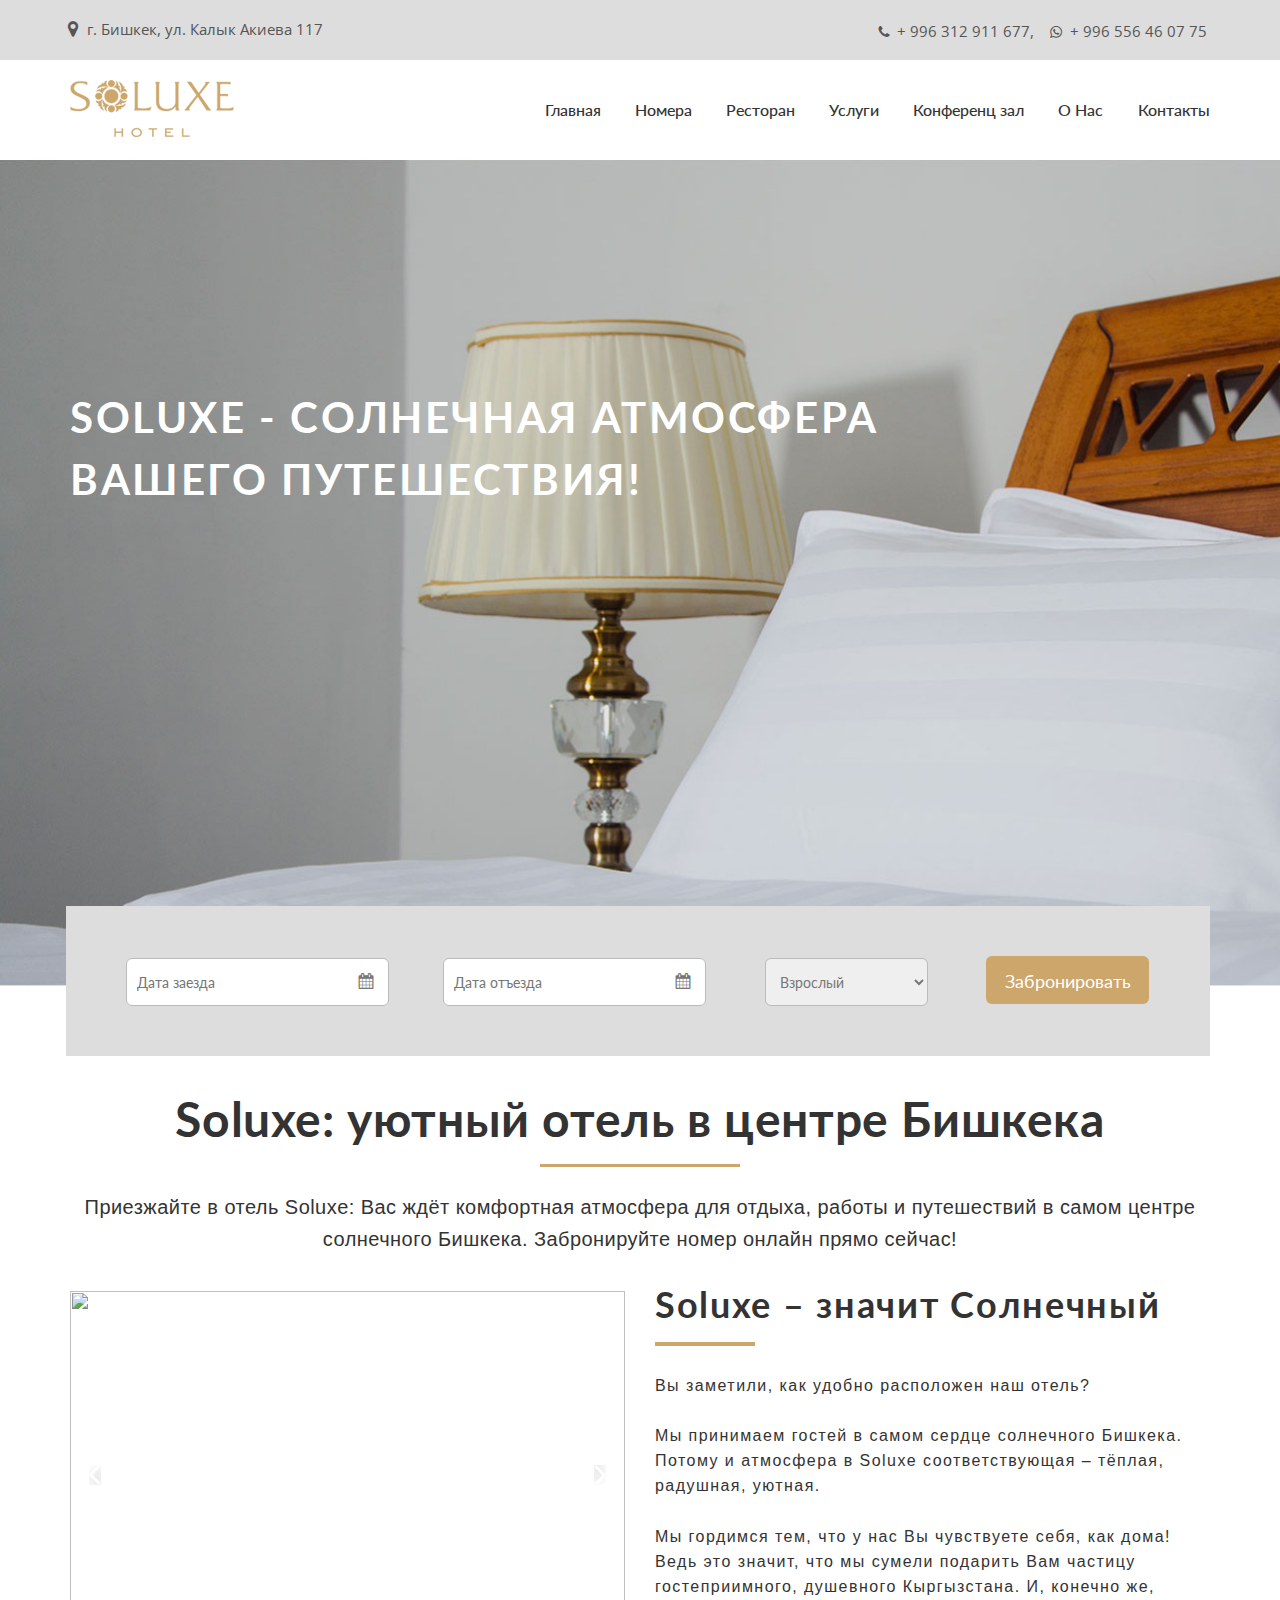
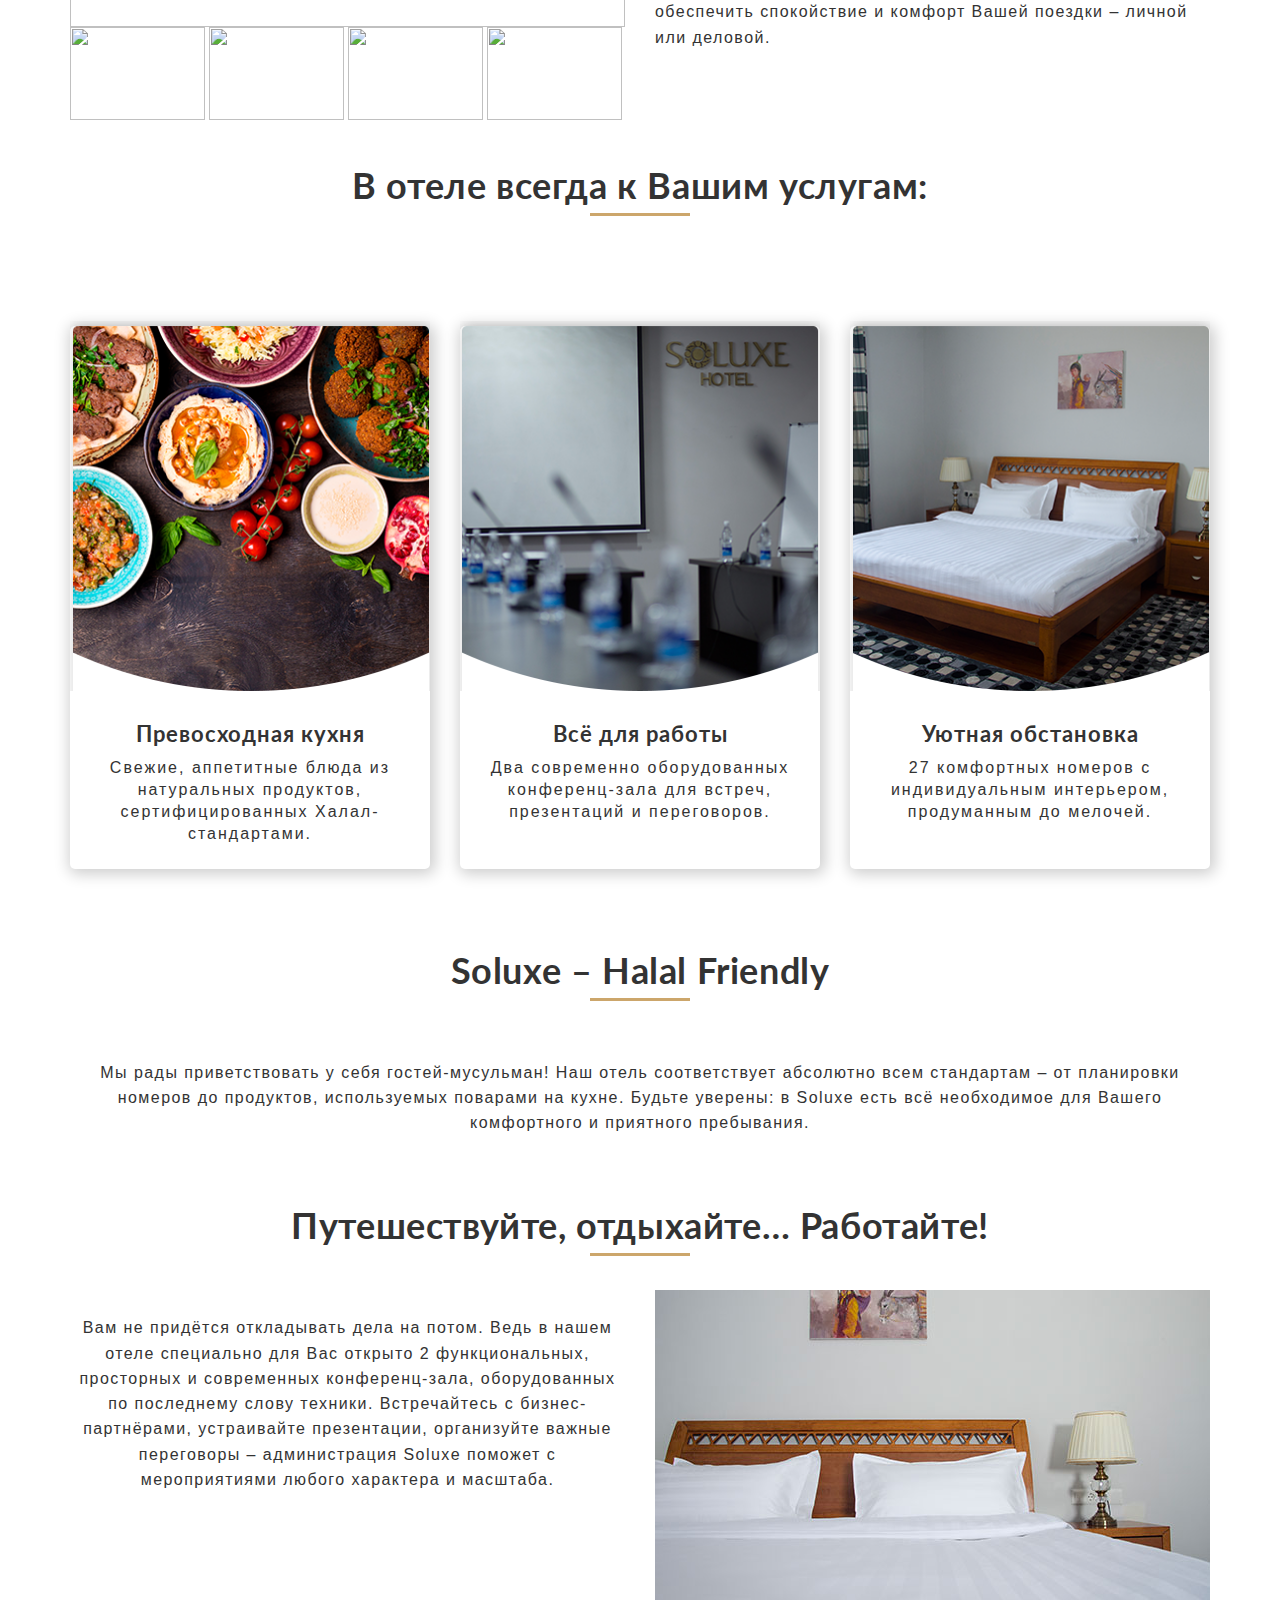
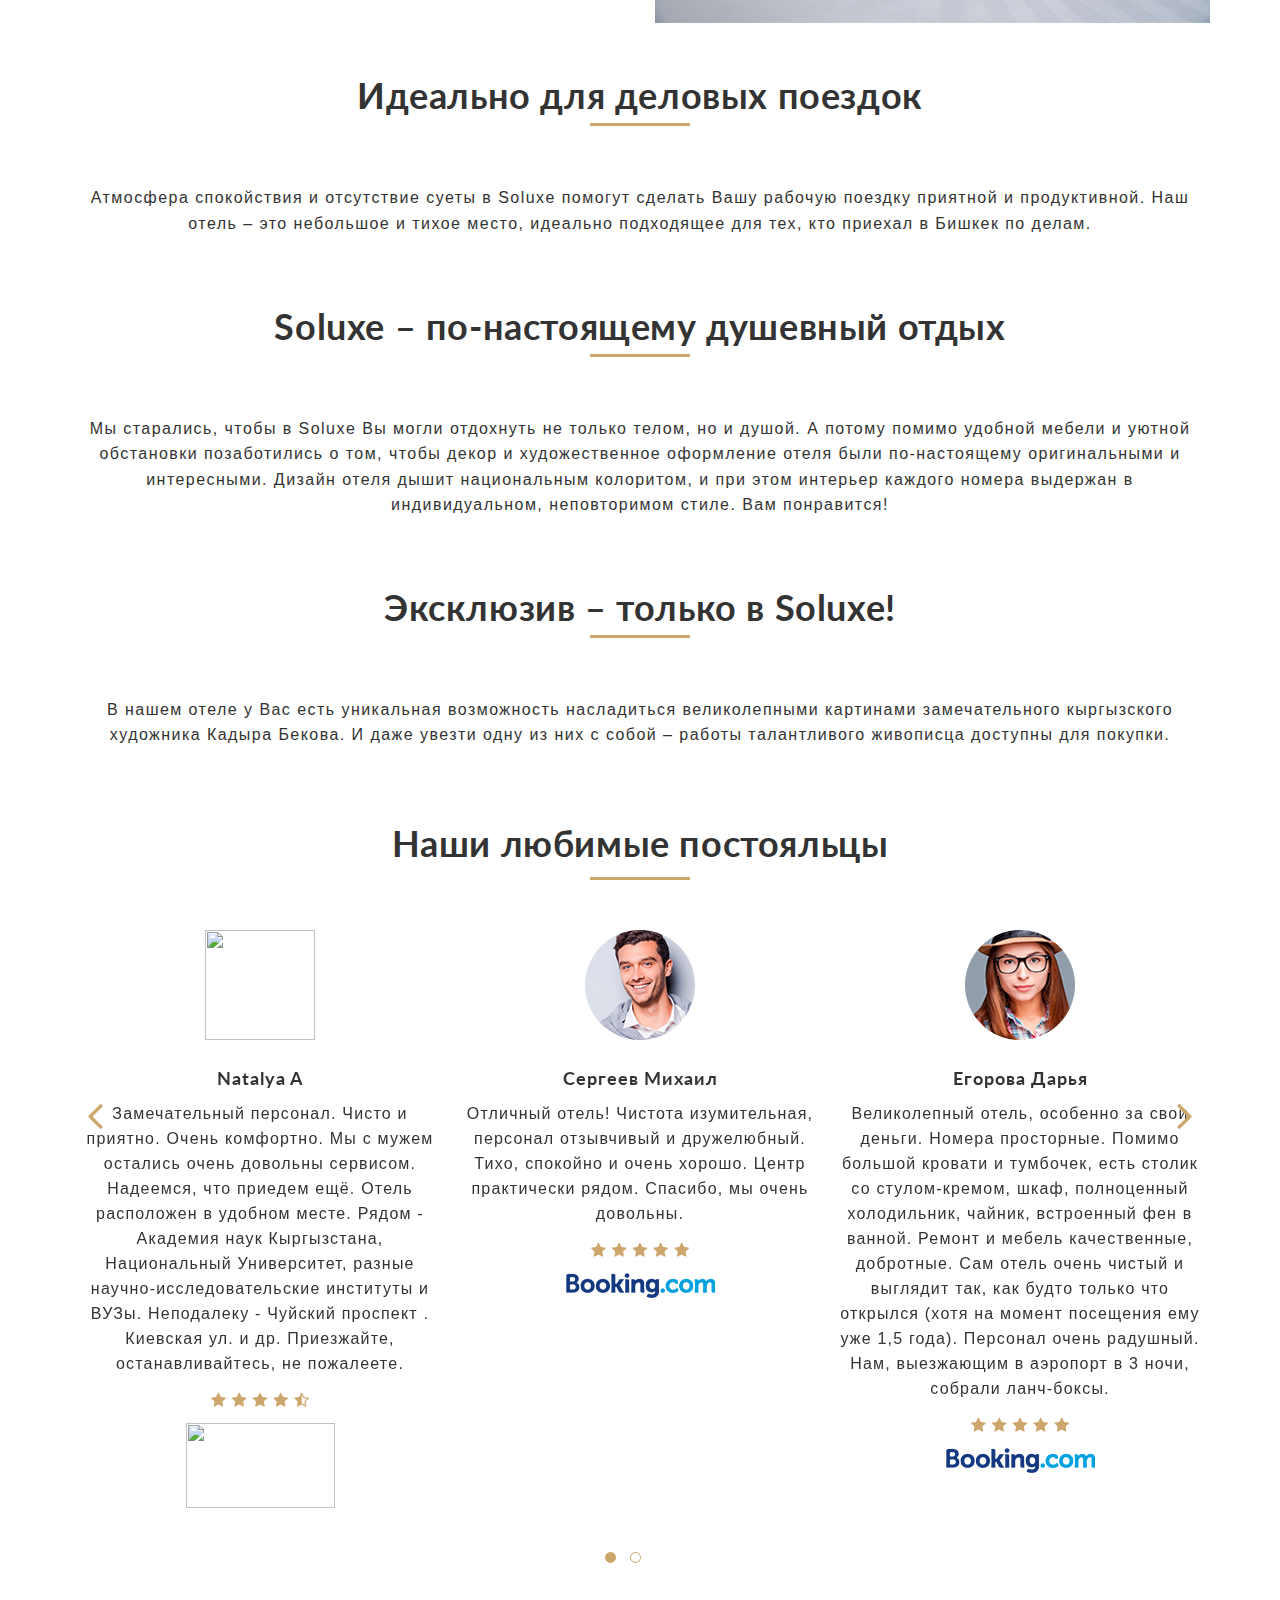
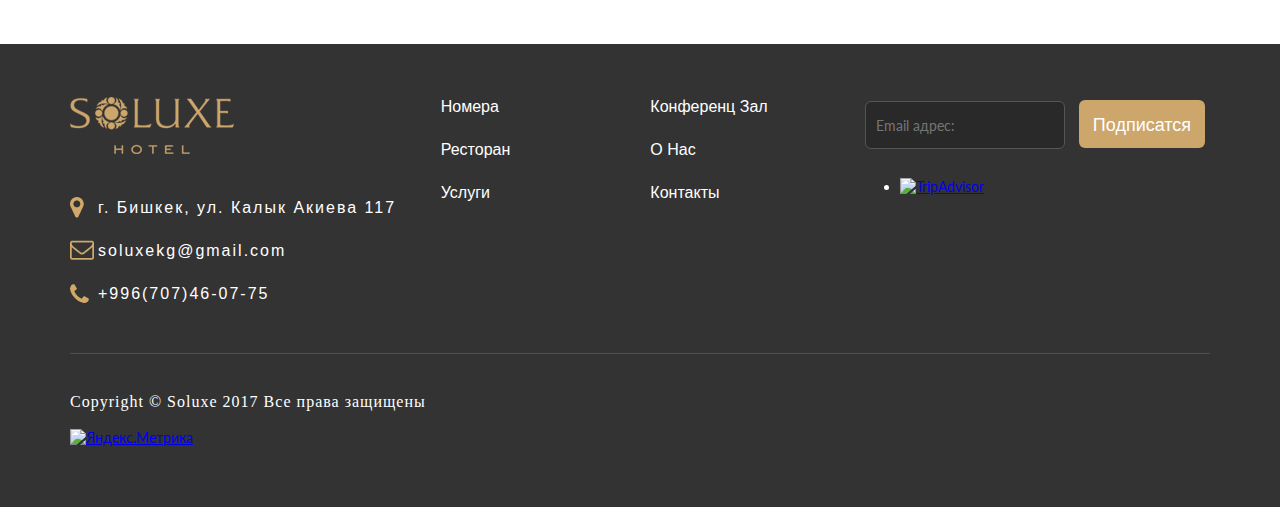
==== commit 7e6dd55e: "Вот и коммит" ====
--- a/index.html
+++ b/index.html
@@ -3,7 +3,7 @@
 <head>
 	<meta charset="UTF-8">
 	<meta name="viewport" content="width=device-width, initial-scale=1.0">
-	<title>Soluxe</title>
+	<title>Отель Soluxe</title>
 	<link rel="stylesheet" href="fonts/icons/icons.css">
 	<link href="https://fonts.googleapis.com/css?family=Droid+Serif|Lato:400,700|Open+Sans&amp;subset=cyrillic,cyrillic-ext" rel="stylesheet">
 	<link rel="stylesheet" href="vendor/slick/slick.css">
@@ -13,14 +13,14 @@
 
 	<div class="first-header">
 		<div class="container clearfix">
-			<span class="map">Бишкек ул. Советская / Москавска 76</span>
-			<span class="call">+996 (770) 60-80-50</span>
-			<span class="whats"> +996 (550) 60-80-50,</span>
+			<span class="map">г. Бишкек, ул. Калык Акиева 117</span>
+			<span class="call"> + 996 556 46 07 75</span>
+			<span class="whats">+ 996 312 911 677,</span>
 		</div>
 	</div>
 	<div class="main-header">
 		<div class="container clearfix">
-			<a href="#" class="logo"><img width="164" height="57" src="img/logo.png" alt=""></a>
+			<a href="index.html" class="logo"><img width="164" height="57" src="img/logo.png" alt=""></a>
 			<div class="hambur" id="hambur"><span class="hambur__line"></span></div>
 			<nav class="menu">
 				<ul class="menu__nav">
@@ -28,22 +28,22 @@
 						<a href="#" class="menu__link">Главная</a>
 					</li>
 					<li class="menu__point">
-						<a href="#" class="menu__link">Номера</a>
-					</li>
-					<li class="menu__point">
-						<a href="#" class="menu__link">Ресторан</a>
+						<a href="rooms.html" class="menu__link">Номера</a>
+					</li>
+					<li class="menu__point">
+						<a href="resto.html" class="menu__link">Ресторан</a>
 					</li>
 					<li class="menu__point">
 						<a href="#" class="menu__link">Услуги</a>
 					</li>
 					<li class="menu__point">
-						<a href="#" class="menu__link">Конференц зал</a>
-					</li>
-					<li class="menu__point">
-						<a href="#" class="menu__link">О Нас</a>
-					</li>
-					<li class="menu__point">
-						<a href="#" class="menu__link">Контакты</a>
+						<a href="halls.html" class="menu__link">Конференц зал</a>
+					</li>
+					<li class="menu__point">
+						<a href="about.html" class="menu__link">О Нас</a>
+					</li>
+					<li class="menu__point">
+						<a href="contacts.html" class="menu__link">Контакты</a>
 					</li>
 				</ul>
 			</nav>
@@ -60,7 +60,7 @@
 		<div class="forms-block">
 			<form action="">
 				<div class="form-row">
-					<input type="data" placeholder="Дата звезда">
+					<input type="data" placeholder="Дата заезда">
 				</div>
 				<div class="form-row">
 					<input type="data" placeholder="Дата отъезда">
@@ -70,23 +70,26 @@
 						<option>Взрослый</option>
 						<option>Детский</option>
 					</select>
-					<button>Заказать</button>
+					<button>Забронировать</button>
 			</form>
 		</div>
 
 		<div class="soluxe">
+		   <h2 class="main-title"> Soluxe: уютный отель в центре Бишкека</h2>
+		   <p class="main-info">Приезжайте в отель Soluxe: Вас ждёт комфортная атмосфера для отдыха, работы и путешествий в самом центре солнечного Бишкека. Забронируйте номер онлайн прямо сейчас!</p>
 			<div class="soluxe-slide">
 				<div class="slider-for">
-					<div class="slider-for__item"><img src="upload/slider-photo.jpg" width="555" height="336" alt=""></div>
-					<div class="slider-for__item"><img src="upload/slider-photo.jpg" width="555" height="336" alt=""></div>
-					<div class="slider-for__item"><img src="upload/slider-photo.jpg" width="555" height="336" alt=""></div>
-					<div class="slider-for__item"><img src="upload/slider-photo.jpg" width="555" height="336" alt=""></div>
+					<div class="slider-for__item"><img src="upload/main-page/watch.jpg" width="555" height="336" alt=""></div>
+					<div class="slider-for__item"><img src="upload/main-page/conf.JPG" width="555" height="336" alt=""></div>
+					<div class="slider-for__item"><img src="upload/main-page/resto.jpg" width="555" height="336" alt=""></div>
+					<div class="slider-for__item"><img src="upload/main-page/studio.jpg" width="555" height="336" alt=""></div>
+					
 				</div>
 				<div class="slider-nav">
-					<div class="slider-for__item item-nav"><img src="upload/slider-mini-photo.jpg" width="135" height="93" alt=""></div>
-					<div class="slider-for__item item-nav"><img src="upload/slider-mini-photo.jpg" width="135" height="93" alt=""></div>
-					<div class="slider-for__item item-nav"><img src="upload/slider-mini-photo.jpg" width="135" height="93" alt=""></div>
-					<div class="slider-for__item item-nav"><img src="upload/slider-mini-photo.jpg" width="135" height="93" alt=""></div>
+					<div class="slider-for__item item-nav"><img src="upload/main-page/watch.jpg" width="135" height="93" alt=""></div>
+					<div class="slider-for__item item-nav"><img src="upload/main-page/conf.JPG" width="135" height="93" alt=""></div>
+					<div class="slider-for__item item-nav"><img src="upload/main-page/resto.jpg" width="135" height="93" alt=""></div>
+					<div class="slider-for__item item-nav"><img src="upload/main-page/studio.jpg" width="135" height="93" alt=""></div>
 				</div>
 			</div>
 			<div class="soluxe-info">
@@ -96,23 +99,22 @@
 				<p class="info-txt">Мы гордимся тем, что у нас Вы чувствуете себя, как дома! Ведь это значит, что мы сумели подарить Вам частицу гостеприимного, душевного Кыргызстана. И, конечно же, обеспечить спокойствие и комфорт Вашей поездки – личной или деловой.</p>
 			</div>
 		</div>
-
-		<div class="service">
-			<div class="service__item">
+		<div class="service-block">
+            <h2 class="service-title">В отеле всегда к Вашим услугам:</h2>
+    		<div class="service">
+	    		<div class="service__item">
 				<img src="upload/service-1-photo.png" width="360" height="370" alt="">
 				<h4 class="service__title">Превосходная кухня</h4>
-				<p class="service__txt">Свежие, аппетитные блюда из 
-					натуральных продуктов, 
-					Халал-стандартав.</p>
-			</div>
-			<div class="service__item">
+				<p class="service__txt">Свежие, аппетитные блюда из натуральных продуктов, сертифицированных Халал-стандартами.</p>
+			</div>
+	    		<div class="service__item">
 				<img src="upload/service-2-photo.png" width="360" height="370" alt="">
 				<h4 class="service__title">Всё для работы</h4>
 				<p class="service__txt">Два современно оборудованных 
 					конференц-зала для встреч, 
 					презентаций и переговоров.</p>
 			</div>
-			<div class="service__item">
+	    		<div class="service__item">
 				<img src="upload/service-3-photo.png" width="360" height="370" alt="">
 				<h4 class="service__title">Уютная обстановка</h4>
 				<p class="service__txt">27 комфортных номеров с 
@@ -120,72 +122,79 @@
 					продуманным до мелочей.</p>
 			</div>
 		</div>
-
+        </div>
+        <div class="descrip-block">
+            <div class="descrip-item1">
+              <h4 class="service-title">Soluxe – Halal Friendly </h4>
+              <p class="service-info">Мы рады приветствовать у себя гостей-мусульман! Наш отель соответствует абсолютно всем  стандартам – от планировки номеров до продуктов, используемых поварами на кухне. Будьте уверены: в Soluxe есть всё необходимое для Вашего комфортного и приятного пребывания.</p>
+            </div>
+            <div class="descrip-item3">
+              <h4 class="service-title">Путешествуйте, отдыхайте… Работайте!</h4>
+              <div class="descrip-item3-info">
+                <p class="service-info">Вам не придётся откладывать дела на потом. Ведь в нашем отеле специально для Вас открыто 2 функциональных, просторных и современных конференц-зала, оборудованных по последнему слову техники. Встречайтесь с бизнес-партнёрами, устраивайте презентации,  организуйте важные переговоры – администрация Soluxe поможет с мероприятиями любого характера и масштаба. </p>
+              </div>
+              <div class="descrip-item3-photo">
+                <img src="upload/slider-photo.jpg" width="555" height="336" alt="">
+              </div>
+            </div>
+            <div class="descrip-item4">
+              <h4 class="service-title">Идеально для деловых поездок</h4>
+              <p class="service-info">Атмосфера спокойствия и отсутствие суеты в Soluxe помогут сделать Вашу рабочую поездку приятной и продуктивной. Наш отель – это небольшое и тихое место, идеально подходящее для тех, кто приехал в Бишкек по делам.</p>
+            </div>
+            <div class="descrip-item5">
+              <h4 class="service-title">Soluxe – по-настоящему душевный отдых</h4>
+              <p class="service-info">Мы старались, чтобы в Soluxe Вы могли отдохнуть не только телом, но и душой. А потому помимо удобной мебели и уютной обстановки позаботились о том, чтобы декор и художественное оформление отеля были по-настоящему оригинальными и интересными. Дизайн отеля дышит национальным колоритом, и при этом интерьер каждого номера выдержан в индивидуальном, неповторимом стиле.  Вам понравится!</p>
+            </div>
+            <div class="descrip-item6">
+              <h4 class="service-title">Эксклюзив – только в Soluxe!</h4>
+              <p class="service-info">В нашем отеле у Вас есть уникальная возможность насладиться великолепными картинами замечательного кыргызского художника Кадыра Бекова. И даже увезти одну из них с собой – работы талантливого живописца доступны для покупки.</p>
+            </div>
+        </div>
+        
 		<div class="slider-block">
 			<h2 class="slider-title">Наши любимые постояльцы</h2>
 			<div class="slide">
-				<div class="slide-item">
-					<img src="upload/slick-1-photo.png" width="110" height="110" alt="">
+			    <div class="slide-item">
+					<img class="person" src="https://media-cdn.tripadvisor.com/media/photo-l/01/2a/fd/8c/avatar.jpg" width="110" height="110" alt="">
+					<h4 class="slide-title">Natalya A</h4>
+					<p class="slide-info">Замечательный персонал. Чисто и приятно. Очень комфортно. Мы с мужем остались очень довольны сервисом. Надеемся, что приедем ещё. Отель расположен в удобном месте. Рядом - Академия наук Кыргызстана, Национальный Университет, разные научно-исследовательские институты и ВУЗы. Неподалеку - Чуйский проспект . Киевская ул. и др. Приезжайте, останавливайтесь, не пожалеетe.</p>
+					<img src="img/stars2-icon.png" width="98" height="15" alt="">
+					<img src="http://www.stateofdigital.com/wp-content/uploads/2015/04/tripadvisor_logo.jpg" width="149" height="85" alt="">
+				</div>
+				<div class="slide-item">
+					<img class="person" src="upload/slick-1-photo.png" width="110" height="110" alt="">
 					<h4 class="slide-title">Сергеев Михаил</h4>
-					<p class="slide-info">Pellentesque ornare ac ugue sit amet  tempus. Praesent dapibus varius purus, non ultriciesnisi auctor ultrices.</p>
+					<p class="slide-info">Отличный отель! Чистота изумительная, персонал отзывчивый и дружелюбный. Тихо, спокойно и очень хорошо. Центр практически рядом. Спасибо, мы очень довольны.</p>
+					<img src="img/stars-icon.png" width="98" height="15" alt="">
+                    <img src="img/booking-icon.png" width="149" height="25" alt="">
+				</div>
+				<div class="slide-item">
+					<img class="person" src="upload/slick-3-photo.png" width="110" height="110" alt="">
+					<h4 class="slide-title">Егорова Дарья</h4>
+					<p class="slide-info">Великолепный отель, особенно за свои деньги. Номера просторные.  Помимо большой кровати и тумбочек, есть столик со стулом-кремом, шкаф, полноценный холодильник, чайник, встроенный фен в ванной. Ремонт и мебель качественные, добротные. Сам отель очень чистый и выглядит так, как будто только что открылся (хотя на момент посещения ему уже 1,5 года). Персонал очень радушный. Нам, выезжающим в аэропорт в 3 ночи, собрали ланч-боксы.</p>
 					<img src="img/stars-icon.png" width="98" height="15" alt="">
 					<img src="img/booking-icon.png" width="149" height="25" alt="">
 				</div>
 				<div class="slide-item">
-					<img src="upload/slick-2-photo.png" width="110" height="110" alt="">
-					<h4 class="slide-title">Ким Анастасия</h4>
-					<p class="slide-info">Pellentesque ornare ac ugue sit amet  tempus. Praesent dapibus varius purus, non ultriciesnisi auctor ultrices.</p>
+					<img class="person" src="https://media-cdn.tripadvisor.com/media/photo-l/01/2e/70/5e/avatar036.jpg" width="110" height="110" alt="">
+					<h4 class="slide-title">Elena P</h4>
+					<p class="slide-info">После скитаний по горам в течении нескольких дней, приятно было провести вечер и ночь в этом отеле. Прекрасный персонал, чисто, в оформлении национальный колорит. Все необходимое в ванной комнате, есть чайник, чай, кофе, сахар, вода. Спасибо!</p>
+					<img src="img/stars-icon.png" width="98" height="15" alt="">
+					<img src="http://www.stateofdigital.com/wp-content/uploads/2015/04/tripadvisor_logo.jpg" width="149" height="85" alt="">
+				</div>
+				<div class="slide-item">
+					<img class="person" src="https://media-cdn.tripadvisor.com/media/photo-o/05/64/c0/4e/caption.jpg" width="110" height="110" alt="">
+					<h4 class="slide-title">Людмила М</h4>
+					<p class="slide-info">Замечательный отель, внимательный и отзывчивый персонал. Вкусные горячие завтраки: шведский стол с большим выбором разнообразных нарезок. Все заявленное в описании отеля соответствует действительности. Достойное место в центре города для работы и отдыха.</p>
 					<img src="img/stars2-icon.png" width="98" height="15" alt="">
-					<img src="img/booking-icon.png" width="149" height="25" alt="">
-				</div>
-				<div class="slide-item">
-					<img src="upload/slick-3-photo.png" width="110" height="110" alt="">
-					<h4 class="slide-title">Егорова Дарья</h4>
-					<p class="slide-info">Pellentesque ornare ac ugue sit amet  tempus. Praesent dapibus varius purus, non ultriciesnisi auctor ultrices.</p>
+					<img src="http://www.stateofdigital.com/wp-content/uploads/2015/04/tripadvisor_logo.jpg" width="149" height="85" alt="">
+				</div>
+				<div class="slide-item">
+					<img class="person" src="https://media-cdn.tripadvisor.com/media/photo-l/01/2a/fd/9d/avatar.jpg" width="110" height="110" alt="">
+					<h4 class="slide-title">Нуржигит Алымбеков</h4>
+					<p class="slide-info">Отель находится близко к центру,тихий район. Номера чистые и аккуратные! Гибкий персонал, всегда хотят быть полезными в чем то. Очень вкусная кухня. Особенно хочу подчеркнуть завтрак, много выбора и очень вкусно.</p>
 					<img src="img/stars-icon.png" width="98" height="15" alt="">
-					<img src="img/booking-icon.png" width="149" height="25" alt="">
-				</div>
-				<div class="slide-item">
-					<img src="upload/slick-1-photo.png" width="110" height="110" alt="">
-					<h4 class="slide-title">Сергеев Михаил</h4>
-					<p class="slide-info">Pellentesque ornare ac ugue sit amet  tempus. Praesent dapibus varius purus, non ultriciesnisi auctor ultrices.</p>
-					<img src="img/stars-icon.png" width="98" height="15" alt="">
-					<img src="img/booking-icon.png" width="149" height="25" alt="">
-				</div>
-				<div class="slide-item">
-					<img src="upload/slick-2-photo.png" width="110" height="110" alt="">
-					<h4 class="slide-title">Ким Анастасия</h4>
-					<p class="slide-info">Pellentesque ornare ac ugue sit amet  tempus. Praesent dapibus varius purus, non ultriciesnisi auctor ultrices.</p>
-					<img src="img/stars2-icon.png" width="98" height="15" alt="">
-					<img src="img/booking-icon.png" width="149" height="25" alt="">
-				</div>
-				<div class="slide-item">
-					<img src="upload/slick-3-photo.png" width="110" height="110" alt="">
-					<h4 class="slide-title">Егорова Дарья</h4>
-					<p class="slide-info">Pellentesque ornare ac ugue sit amet  tempus. Praesent dapibus varius purus, non ultriciesnisi auctor ultrices.</p>
-					<img src="img/stars-icon.png" width="98" height="15" alt="">
-					<img src="img/booking-icon.png" width="149" height="25" alt="">
-				</div>
-				<div class="slide-item">
-					<img src="upload/slick-1-photo.png" width="110" height="110" alt="">
-					<h4 class="slide-title">Сергеев Михаил</h4>
-					<p class="slide-info">Pellentesque ornare ac ugue sit amet  tempus. Praesent dapibus varius purus, non ultriciesnisi auctor ultrices.</p>
-					<img src="img/stars-icon.png" width="98" height="15" alt="">
-					<img src="img/booking-icon.png" width="149" height="25" alt="">
-				</div>
-				<div class="slide-item">
-					<img src="upload/slick-2-photo.png" width="110" height="110" alt="">
-					<h4 class="slide-title">Ким Анастасия</h4>
-					<p class="slide-info">Pellentesque ornare ac ugue sit amet  tempus. Praesent dapibus varius purus, non ultriciesnisi auctor ultrices.</p>
-					<img src="img/stars2-icon.png" width="98" height="15" alt="">
-					<img src="img/booking-icon.png" width="149" height="25" alt="">
-				</div>
-				<div class="slide-item">
-					<img src="upload/slick-3-photo.png" width="110" height="110" alt="">
-					<h4 class="slide-title">Егорова Дарья</h4>
-					<p class="slide-info">Pellentesque ornare ac ugue sit amet  tempus. Praesent dapibus varius purus, non ultriciesnisi auctor ultrices.</p>
-					<img src="img/stars-icon.png" width="98" height="15" alt="">
-					<img src="img/booking-icon.png" width="149" height="25" alt="">
+					<img src="http://www.stateofdigital.com/wp-content/uploads/2015/04/tripadvisor_logo.jpg" width="149" height="85" alt="">
 				</div>
 			</div>
 		</div>
@@ -197,9 +206,9 @@
 			<div class="main-footer">
 				<div class="logo-block">
 					<a href="#" class="logo"><img src="img/logo.png" width="164" height="57" alt=""></a>
-					<p class="footer-item map">Бишке ул. Советская 76</p>
-					<p class="footer-item mes">aleksandr@molodin.com</p>
-					<p class="footer-item phone">+996 (550) 60-80-50</p>
+					<p class="footer-item map">г. Бишкек, ул. Калык Акиева 117</p>
+					<p class="footer-item mes">soluxekg@gmail.com</p>
+					<p class="footer-item phone">+996(707)46-07-75</p>
 				</div>
 				<div class="menu">
 					<ul>
@@ -220,13 +229,73 @@
 							<input type="email" placeholder="Email адрес:">
 							<button>Подписатся</button>
 						</form>
-				</div>
+						<div id="TA_certificateOfExcellence983" class="TA_certificateOfExcellence">
+                           <ul id="aHcNuVHCW" class="TA_links H0pnMF8Z">
+                                <li id="w96QHhhPD" class="0AaTSlr7IY">
+                                    <a target="_blank" href="https://www.tripadvisor.ru/Hotel_Review-g293948-d2555463-Reviews-Soluxe_Hotel_Bishkek-Bishkek.html"><img src="https://www.tripadvisor.ru/img/cdsi/img2/awards/CoE2017_WidgetAsset-14348-2.png" alt="TripAdvisor" class="widCOEImg" id="CDSWIDCOELOGO"/></a>
+                                </li>
+                            </ul>
+                        </div>
+
+				</div>
+			</div>
+			<div class="copyright">
+				<p>Copyright © Soluxe 2017  Все права защищены</p>
+				<!-- Yandex.Metrika informer -->
+<a href="https://metrika.yandex.ru/stat/?id=45329100&amp;from=informer"
+target="_blank" rel="nofollow"><img src="https://informer.yandex.ru/informer/45329100/3_1_FFFFFFFF_EFEFEFFF_0_pageviews"
+style="width:88px; height:31px; border:0;" alt="Яндекс.Метрика" title="Яндекс.Метрика: данные за сегодня (просмотры, визиты и уникальные посетители)" class="ym-advanced-informer" data-cid="45329100" data-lang="ru" /></a>
+<!-- /Yandex.Metrika informer -->
+
+<!-- Yandex.Metrika counter -->
+<script type="text/javascript" >
+    (function (d, w, c) {
+        (w[c] = w[c] || []).push(function() {
+            try {
+                w.yaCounter45329100 = new Ya.Metrika({
+                    id:45329100,
+                    clickmap:true,
+                    trackLinks:true,
+                    accurateTrackBounce:true
+                });
+            } catch(e) { }
+        });
+
+        var n = d.getElementsByTagName("script")[0],
+            s = d.createElement("script"),
+            f = function () { n.parentNode.insertBefore(s, n); };
+        s.type = "text/javascript";
+        s.async = true;
+        s.src = "https://mc.yandex.ru/metrika/watch.js";
+
+        if (w.opera == "[object Opera]") {
+            d.addEventListener("DOMContentLoaded", f, false);
+        } else { f(); }
+    })(document, window, "yandex_metrika_callbacks");
+</script>
+<noscript><div><img src="https://mc.yandex.ru/watch/45329100" style="position:absolute; left:-9999px;" alt="" /></div></noscript>
+<!-- /Yandex.Metrika counter -->
+
+
+<script>
+  (function(i,s,o,g,r,a,m){i['GoogleAnalyticsObject']=r;i[r]=i[r]||function(){
+  (i[r].q=i[r].q||[]).push(arguments)},i[r].l=1*new Date();a=s.createElement(o),
+  m=s.getElementsByTagName(o)[0];a.async=1;a.src=g;m.parentNode.insertBefore(a,m)
+  })(window,document,'script','https://www.google-analytics.com/analytics.js','ga');
+
+  ga('create', 'UA-102658116-1', 'auto');
+  ga('send', 'pageview');
+
+</script>
+
+
+
 			</div>
 		</div>
 	</footer>
 
 
-
+<script src="https://www.jscache.com/wejs?wtype=certificateOfExcellence&amp;uniq=983&amp;locationId=2555463&amp;lang=ru&amp;year=2017&amp;display_version=2"></script>
 <script src="vendor/jQuery/jquery.min.js"></script>
 <script src="vendor/slick/slick.min.js"></script>
 <script src="js/core.js"></script>
--- a/css/main.css
+++ b/css/main.css
@@ -20,13 +20,17 @@
 
 * { -webkit-box-sizing: border-box; box-sizing: border-box; }
 
-body { font-family: 'Lato', sans-serif; color: #333; background: #f9f9f9; font-size: 14px; line-height: 1.3; min-width: 320px; }
+body { font-family: 'Lato', sans-serif; color: #333; background: #fff; font-size: 14px; line-height: 1.3; min-width: 320px; }
 
 .container { min-width: 320px; max-width: 1170px; -webkit-box-sizing: border-box; box-sizing: border-box; padding: 0 15px; margin: 0 auto; }
 
 @media screen and (max-width: 860px) { .container { padding: 0; } }
 
-.first-header { background: #ddd; color: #555; }
+p { font-family: "OpenSansRegular"; font-size: 16px; font-color: #454; }
+
+h4 { font-family: "LatoBold",arial; font-size: 24px; color: #333; }
+
+.first-header { background: #ddd; color: #555; position: fixed; width: 100%; left: 0; top: 0; z-index: 100; }
 
 .first-header span { display: inline-block; position: relative; margin: 0; }
 
@@ -56,6 +60,8 @@
 
 @media screen and (max-width: 450px) { .first-header .whats::after { left: 22%; } }
 
+.main-header { margin: 59px 0 0 0; }
+
 .logo { padding: 21px 0 18px; display: inline-block; }
 
 .hambur { width: 35px; height: 35px; cursor: pointer; float: right; display: none; border: 2px solid #cca66b; margin: 33px; text-align: center; line-height: 25px; -webkit-border-radius: 3px; border-radius: 3px; }
@@ -118,7 +124,7 @@
 
 .forms-block .form-row::after { content: "\63"; position: absolute; top: 35%; right: 40px; font-family: "untitled-font-2"; font-size: 16px; color: #777; }
 
-.soluxe { display: -webkit-box; display: -webkit-flex; display: -ms-flexbox; display: flex; -webkit-justify-content: space-between; -webkit-box-pack: justify; -ms-flex-pack: justify; justify-content: space-between; -webkit-flex-wrap: wrap; -ms-flex-wrap: wrap; flex-wrap: wrap; margin: 76px 0 0 0; }
+.soluxe { display: -webkit-box; display: -webkit-flex; display: -ms-flexbox; display: flex; -webkit-justify-content: space-between; -webkit-box-pack: justify; -ms-flex-pack: justify; justify-content: space-between; -webkit-flex-wrap: wrap; -ms-flex-wrap: wrap; flex-wrap: wrap; margin: 0; }
 
 @media screen and (max-width: 1150px) { .soluxe { -webkit-justify-content: space-around; -ms-flex-pack: distribute; justify-content: space-around; } }
 
@@ -172,6 +178,34 @@
 
 .service__txt { font-family: 'Opan Sans', sans-serif; line-height: 22px; margin: 0; padding: 12px 0 24px; letter-spacing: 2px; font-size: 16px; }
 
+.standard-point { font-family: "Opan Sans", sans-serif; line-height: 22px; margin: 0; padding: 12px 0 24px; letter-spacing: 2px; font-size: 16px; }
+
+.service-title { font-size: 36px; font-family: "Lato", sans-serif; line-height: 36px; margin: 0 auto; padding: 47px 0 47px; letter-spacing: 0.6px; position: relative; text-align: center; }
+
+.service-title::after { content: ""; position: absolute; width: 100px; height: 3px; background: #cca66b; bottom: 34px; left: 50%; margin: 0 0 0 -50px; }
+
+.service-info { font-family: "Opan Sans", sans-serif; font-size: 16px; margin: 25px 0 25px; line-height: 1.58; letter-spacing: 1.45px; text-align: center; }
+
+.main-title { text-align: center; font-size: 48px; font-family: "Lato", sans-serif; line-height: 36px; margin: 0 auto; letter-spacing: 0.6px; position: relative; padding: 45px 0 30px; }
+
+.main-title::after { content: ""; position: absolute; width: 200px; height: 3px; background: #cca66b; bottom: 0; left: 50%; margin: 0 0 0 -100px; }
+
+.main-info { font-family: "Opan Sans", sans-serif; font-size: 20px; margin: 25px 0 35px; line-height: 1.58; letter-spacing: 0.45px; text-align: center; }
+
+.descrip-item3 { display: -webkit-box; display: -webkit-flex; display: -ms-flexbox; display: flex; -webkit-justify-content: space-between; -webkit-box-pack: justify; -ms-flex-pack: justify; justify-content: space-between; -webkit-flex-wrap: wrap; -ms-flex-wrap: wrap; flex-wrap: wrap; margin: 16px 0 0 0; }
+
+@media screen and (max-width: 1150px) { .descrip-item3 { -webkit-justify-content: space-around; -ms-flex-pack: distribute; justify-content: space-around; } }
+
+.descrip-item3-info { width: 555px; }
+
+@media screen and (max-width: 650px) { .descrip-item3-info { max-width: 650px; width: 100%; } }
+
+.descrip-item3-photo { width: 555px; }
+
+@media screen and (max-width: 650px) { .descrip-item3-photo { max-width: 650px; width: 100%; } }
+
+.descrip-item3-photo img { width: 100%; }
+
 .slider-block { text-align: center; }
 
 .slider-block .slider-title { font-size: 36px; font-family: 'Lato', sans-serif; line-height: 27px; margin: 0; padding: 57px 0  57px; letter-spacing: 0.6px; position: relative; }
@@ -222,7 +256,7 @@
 
 footer .main-footer .logo-block .logo { padding: 12px 0 20px 0; }
 
-footer .main-footer .logo-block .footer-item { padding: 0 0 0 28px; font-family: 'Opan Sans', sans-serif; font-size: 16px; line-height: 27px; letter-spacing: 2px; font-weight: 400; }
+footer .main-footer .logo-block .footer-item { padding: 0 0 0 28px; font-family: "OpenSansRegular", sans-serif; font-size: 16px; line-height: 27px; letter-spacing: 2px; font-weight: 400; }
 
 footer .main-footer .logo-block .map { background: url("../img/map-icon.png") 0 50% no-repeat; }
 
@@ -234,16 +268,24 @@
 
 footer .main-footer .menu ul { margin: 0; padding: 0; list-style: none; }
 
-footer .main-footer .menu ul a { color: #FFF; text-decoration: none; display: inline-block; padding: 11px 0; font-family: "Opan Sans", sans-serif; font-size: 16px; line-height: 21px; -webkit-transition: all 0.3s; -o-transition: all 0.3s; transition: all 0.3s; }
+footer .main-footer .menu ul a { color: #FFF; text-decoration: none; display: inline-block; padding: 11px 0; font-family: "OpenSansRegular", sans-serif; font-size: 16px; line-height: 21px; -webkit-transition: all 0.3s; -o-transition: all 0.3s; transition: all 0.3s; }
 
 footer .main-footer .menu ul a:hover { color: #cca66b; }
 
 footer .main-footer .link { max-width: 360px; min-width: 270px; }
 
-footer .main-footer .link button { font-size: 18px; font-family: 'Lato', sans-serif; color: #FFF; background: #cca66b; display: inline-block; width: 126px; height: 48px; line-height: 48px; text-align: center; border: none; margin: 15px 5px; -webkit-border-radius: 6px; border-radius: 6px; }
+footer .main-footer .link button { font-size: 18px; font-family: "LatoRegular", sans-serif; color: #FFF; background: #cca66b; display: inline-block; width: 126px; height: 48px; line-height: 48px; text-align: center; border: none; margin: 15px 5px; -webkit-border-radius: 6px; border-radius: 6px; }
 
 @media screen and (max-width: 650px) { footer .main-footer .link button { display: inline-block; width: 100%; } }
 
 footer .main-footer .link input { width: 200px; height: 48px; background: #292929; border: 1px solid #555; -webkit-border-radius: 6px; border-radius: 6px; color: #fff; margin: 15px 5px; -webkit-box-sizing: border-box; box-sizing: border-box; padding: 5px 10px; font-family: 'Lato', sans-serif; font-size: 14px; }
 
 @media screen and (max-width: 650px) { footer .main-footer .link input { width: 100%; } }
+
+footer .first-flex-menu { padding-left: 68px; }
+
+footer .second-flex-menu { padding-left: 34px; }
+
+.copyright { margin-top: 30px; padding: 22px 0 60px 0; border-top: 1px solid #505050; }
+
+.copyright p { letter-spacing: 1px; color: #fff; font-family: "OpenSansRegular"; font-size: 16px; }
